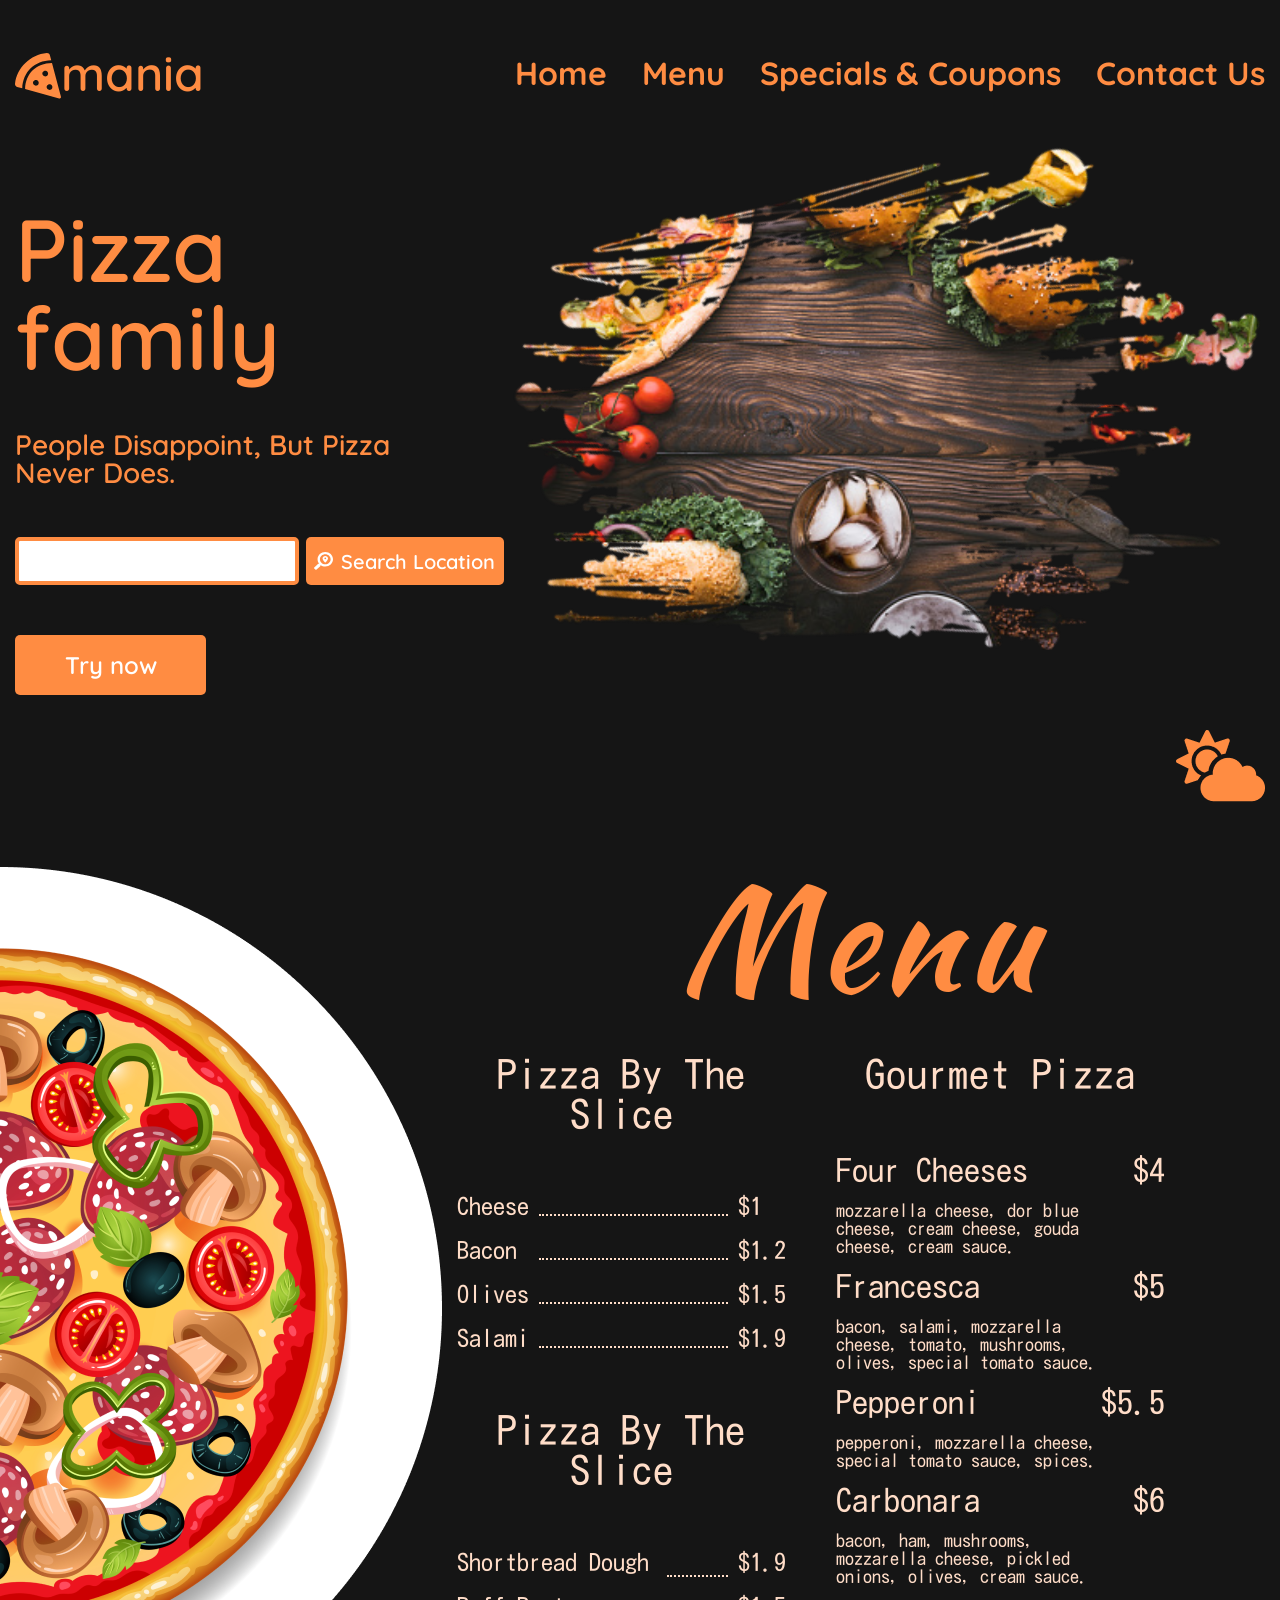
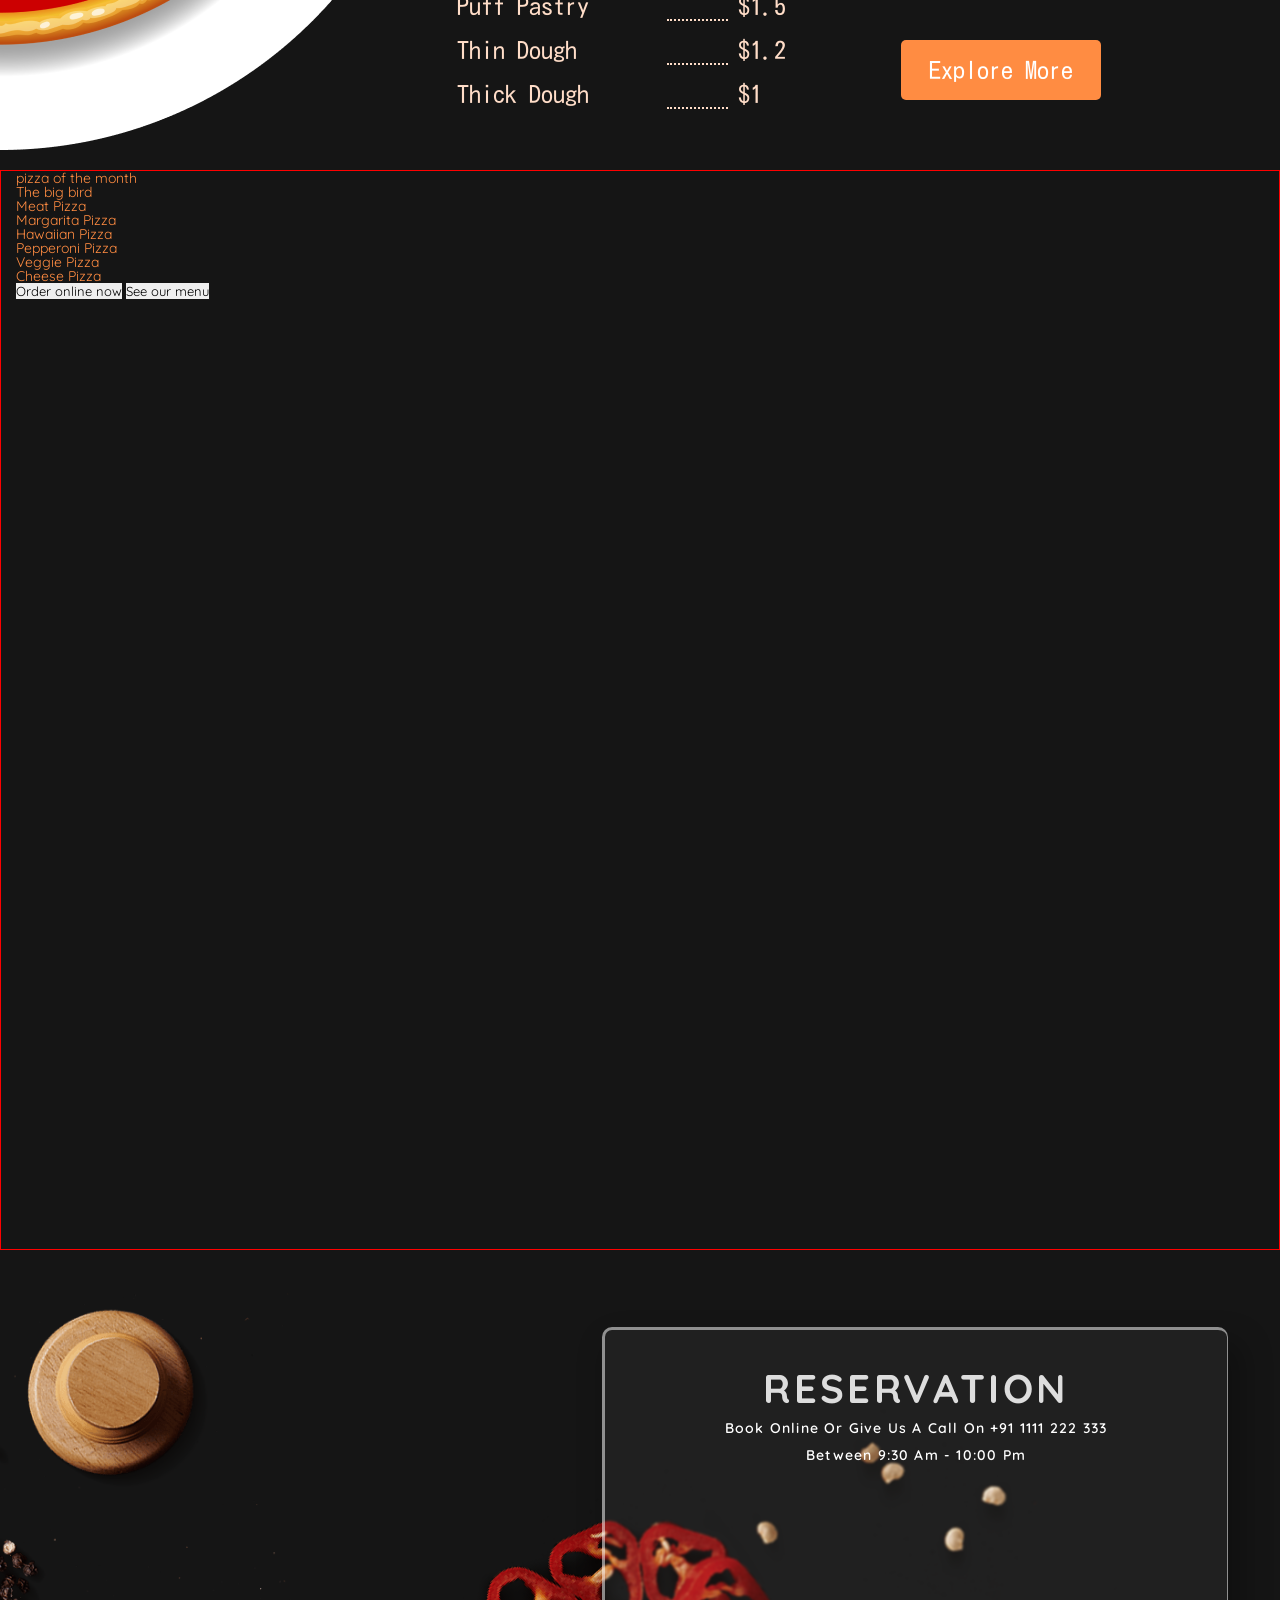
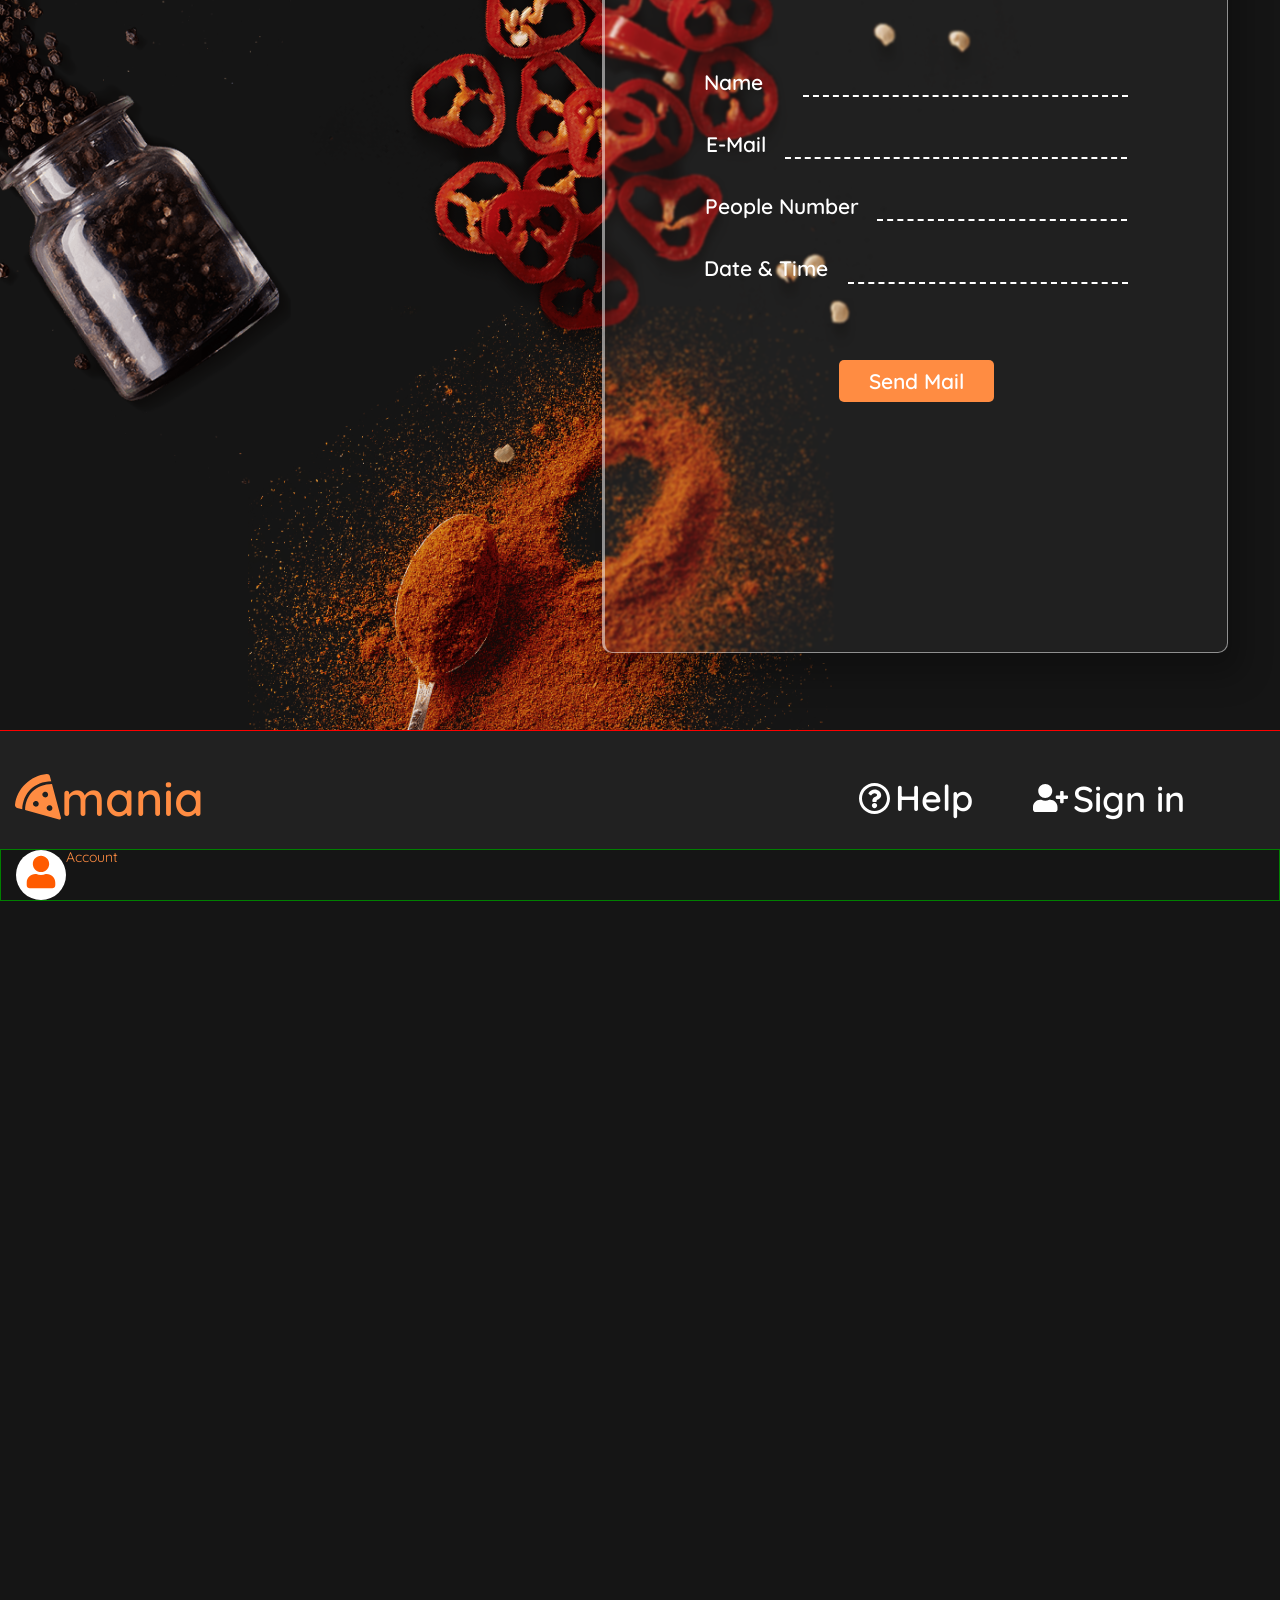
==== index.html @ 1a982117 "test" ====
<!DOCTYPE html>
<html lang="en">

<head>
   <meta charset="UTF-8">
   <meta http-equiv="X-UA-Compatible" content="IE=edge">
   <meta name="viewport" content="width=device-width, initial-scale=1.0">
   <link rel="stylesheet" href="libs/css/all.min.css">
   <link rel="stylesheet" href="css/style.css">
   <title>Mania Pizza</title>
   <link rel="icon" href="img/Logo.svg"> 
      <script src="https://code.jquery.com/jquery-3.5.1.min.js" integrity="sha256-9/aliU8dGd2tb6OSsuzixeV4y/faTqgFtohetphbbj0=" crossorigin="anonymous"></script>
   <script src="js/jquery.maskedinput.js"></script>
   <script src="js/jquery.validate.min.js"></script>
</head>

<body class="body dark">
   <div class="wrapper">
      <header class="header">
         <div class="header__container">
            <div class="header__logo">
               <a class="header__logo-link" href="#">
                  <img class="header__logo-img" src="img/Logo.svg" alt="logo">mania
                  <img class="header__logo-gold logo" src="img/logo-gold.svg" alt="logo">
               </a>
            </div>
            <div class="header__menu menu">
               <div class="menu__icon">
                  <span></span>
               </div>
               <nav class="menu__body">
                  <ul class="menu__list">
                     <li class="menu__item"><a href="#" class="menu__link">Home</a></li>
                     <li class="menu__item"><a href="#" class="menu__link">Menu</a></li>
                     <li class="menu__item"><a href="#" id="modal__link" class="menu__link">Specials & Coupons</a></li>
                     <li class="menu__item"><a href="#" class="menu__link">Contact Us</a></li>
                  </ul>
               </nav>
            </div>
            <div class="header__modal hide ">
               <div class="header__modal-content">
                  <span class="header__close-modal"><i class="fa-solid fa-xmark"></i></span>
                  <h2>Special Offers</h2>
                  <p>Get a 35% discount with <span>HIMARS</span> promo code</p>
                  <img class="header__modal-img" src="img/pizza.png" alt="special offer">
               </div>
            </div>

         </div>
      </header>
      <main class="main">
         <!-- Description -->
         <section class="description">
            <div class="description__container">
               <div class="description__content">
                  <h1 class="description__title">Pizza family</h1>
                  <p class="description__text"> people disappoint, but pizza never does.</p>
                  <div class="description__search">
                     <input class="description__inp" type="text">
                     <button class="description__search-btn">
                        <img src="img/Search.svg" alt="Search location">
                        Search Location
                     </button>
                  </div>
                  <button class="description__btn">Try now</button>
               </div>
               <div class="description__img">
                  <img src="img/1.svg" alt="">
                  <div class="description__daytime">
                     <img class="description__sun" src="img/sun.png" alt="switch to a light theme">
                     <img class="description__moon hide" src="img/Moon.png" alt="switch to a dark theme">
                  </div>
               </div>
            </div>
         </section>
         <!-- menu-pizza -->
         <section class="menu-pizza">
            <div class="menu-pizza__images">
               <img src="img/menu-pizza.png" alt="">
            </div>
            <div class="menu-pizza__container">
               <h2 class="menu-pizza__title">menu</h2>
               <div class="menu-pizza__content">
                  <div class="menu-pizza__slice">
                     <h3 class="menu-pizza__sub-title">Pizza by the slice</h3>
                     <div class="menu-pizza__piece">
                        <div class="menu-pizza__ingredients">
                           <p>cheese</p>
                           <p>bacon</p>
                           <p>olives</p>
                           <p>salami</p>
                        </div>
                        <div class="menu-pizza__line">
                           <p></p>
                           <p></p>
                           <p></p>
                           <p></p>
                        </div>
                        <div class="menu-pizza__price">
                           <p>$1</p>
                           <p>$1.2</p>
                           <p>$1.5</p>
                           <p>$1.9</p>
                        </div>
                     </div>
                     <h3 class="menu-pizza__sub-title">Pizza by the slice</h3>
                     <div class="menu-pizza__sub-piece">
                        <div class="menu-pizza__dough">
                           <p>Shortbread dough</p>
                           <p>Puff pastry</p>
                           <p>Thin dough</p>
                           <p>Thick dough</p>
                        </div>
                        <div class="menu-pizza__sub-line">
                           <p></p>
                           <p></p>
                           <p></p>
                           <p></p>
                        </div>
                        <div class="menu-pizza__price">
                           <p>$1.9</p>
                           <p>$1.5</p>
                           <p>$1.2</p>
                           <p>$1</p>
                        </div>
                     </div>
                  </div>
                  <div class="menu-pizza__gourmet">
                     <h3 class="menu-pizza__sub-title">Gourmet Pizza</h3>
                     <div class="menu-pizza__four-cheeses">
                        <h4>Four cheeses <span>$4</span></h4>
                        <p>Mozzarella cheese, Dor Blue cheese,
                           Cream cheese, Gouda cheese, cream sauce.
                        </p>
                     </div>
                     <div class="menu-pizza__francesca">
                        <h4>Francesca <span>$5</span></h4>
                        <p>Bacon, salami, mozzarella cheese, tomato,
                           mushrooms, olives, special tomato sauce.
                        </p>
                     </div>
                     <div class="menu-pizza__pepperoni">
                        <h4>Pepperoni <span>$5.5</span></h4>
                        <p>
                           Pepperoni, mozzarella cheese, special tomato sauce, spices.
                        </p>
                     </div>
                     <div class="menu-pizza__carbonara">
                        <h4>Carbonara <span>$6</span></h4>
                        <p>
                           Bacon, ham, mushrooms, mozzarella cheese,
                           pickled onions, olives, cream sauce.
                        </p>
                     </div>
                     <div class="menu-pizza__btn">
                        <button>Explore more</button>
                     </div>


                  </div>
               </div>





            </div>

            <!-- <div class="menu-pizza__container">
               <h2 class="menu-pizza__title">menu</h2>

                  <div class="menu-pizza__gourmet">
                     <h3 class="menu-pizza__sub-title">Gourmet Pizza</h3>
                     <div class="menu-pizza__four-cheeses">
                        <h4 class="name-pizza">Four cheeses <span>$4</span></h4>
                        <p class="filling">Mozzarella cheese, Dor Blue cheese,
                           Cream cheese, Gouda cheese, cream sauce.
                        </p>
                     </div>
                     
                    
                     

                     <div class="menu-pizza__btn">
                        <button>Explore more</button>
                     </div>
                  </div>
               </div>
            </div> -->

         </section>
         <!-- pizza -->
         <section class="pizza">
            <div class="pizza__container">
               <div class="pizza__title">
                  <h2> pizza <span>of the month</span> </h2>
                  <h3 class="pizza__sub-title">The big <span>bird</span></h3>
               </div>
               <div class="pizza__line"></div>
               <div class="pizza__column">
                  <div class="pizza__item">
                     <ul class="pizza__list">
                        <li>Meat Pizza</li>
                        <li>Margarita Pizza</li>
                        <li>Hawaiian Pizza</li>
                        <li>Pepperoni Pizza</li>
                        <li>Veggie Pizza</li>
                        <li>Cheese Pizza</li>
                     </ul>
                  </div>
                  <div class="pizza__btns">
                     <button>Order online now</button>
                     <button>See our menu</button>
                  </div>
               </div>

            </div>
         </section>
         <!-- Reservation -->
         <section class="reservation bg-light">
            <div class="reservation__container">
               <div class="reservation__form form-light">
                  <form class="form" action="sender.php" method="post">
                     <h2 class="form__title">Reservation</h2>
                     <h5 class="form__sub-title">Book online or give us a call on +91 1111 222 333</h5>
                     <h5 class="form__sub-title">Between 9:30 am - 10:00 pm</h5>
                     <label class="form__label-name" for="name">
                        Name
                        <input class="form__name inps" type="text" id="name" name="name" required>
                     </label>
                     <label class="form__label-email" for="email">
                        e-Mail
                        <input class="form__email inps" type="text" name="email" required>

                     </label>
                     <label class="form__label-number" for="tel">
                        people number
                        <input class="form__number " type="text" name="phone" id="phone" required >
                     </label>
                     <label class="form__label-data" for="datetime">
                        Date & time
                        <input class="form__data inps" type="number" id="datetime" name="datetime">
                     </label>
                     <!-- <input value="Отправить" type="submit"> -->
                     <button class="form__btn" type="button">Send Mail</button>
                  </form>
               </div>
            </div>
         </section>
         <!-- Order -->
         <section class="order">
            <!-- Order-top -->
            <div class="order-top">
               <div class="order-top__container">
                  <div class="order-top__logo">
                     <a class="order-top__logo-link" href="#">
                        <img class="order-top__logo-img" src="img/Logo.svg" alt="logo">mania
                        <img class="order-top__logo-gold logo" src="img/logo-gold.svg" alt="logo">
                     </a>
                  </div>
                  <div class="order-top__enter-office">
                     <div class="order-top__help">
                        <a class="order-top__help-link" href="#"> <img src="img/help.svg" alt=""> Help</a>
                     </div>
                     <div class="order-top__sign-in">
                        <button class="order-top__sign-link"><img src="img/sign.svg" alt=""> Sign in </button>
                     </div>
                  </div>
                  <div class="order-top__modal hide ">
                     <div class="order-top__modal-content">
                        <div class="order-top__login">
                           <h2 class="order-top__title">sign in</h2>
                           <span class="order-top__close-modal"><i class="fa-solid fa-xmark"></i></span>
                           <div class="order-top__email">
                              <label class="email-label">Email</label>
                              <input class="email-field" type="email" spellcheck="false" onkeyup="validateEmail()">
                              <span class="email-error"></span>
                           </div>
                           <div class="order-top__password">
                              <label class="password-label">Password</label>
                              <input class="password" type="password" onkeyup="validatePassword()">
                              <span class="password-error"></span>
                           </div>
                           <div class="order-top__massager">
                              <h4>or</h4>
                              <div class="order-top__massager-btn">
                                 <button><img src="img/facebook.svg" alt=""></button>
                                 <button><img src="img/twitter.svg" alt=""></button>
                                 <button><img src="img/google.svg" alt=""></button>
                                 <button><img src="img/apple.svg" alt=""></button>
                              </div>
                              
                           </div>
                           


                           <button class="order-top__btn">Sign In</button>
                           <!-- <input type="submit" value="Sign In"> -->
                        </div>


                     </div>
                  </div>

               </div>
            </div>
            <!-- Order -->
            <div class="order__container">
               <div class="order__accordion">
                  <div class="order__account">
                     <img class="order__account-img" src="img/User.svg" alt="">
                     <div class="order__account-row">
                        <h2 class="order__account-title">Account</h2>
                     </div>
                     <div class="order__account-item hidden">
                        <p class="order__account-text">
                           To place your order now, log in to your existing account or sign up.
                        </p>
                        <button class="order__account-btns">
                           Have an account ?<br>
                           <span> Log in</span>
                        </button>
                        <button class="order__account-btns">
                           New to Mania ?<br>
                           <span>Sign in</span>
                        </button>
                     </div>



                  </div>

                  <!-- <div class="order__account">
                     <div class="order__account-img">
                       
                     </div>
                     <div class="order__account-row">
                        <h2 class="order__account-title">Account</h2>
                     </div>
                     <div class="order__account-accordion hidden">
                        <p class="order__account-text">
                           To place your order now, log in to your existing account or sign up.
                        </p>
                        <button class="order__account-btns">
                           Have an account ?<br>
                           <span> Log in</span>
                        </button>
                        <button class="order__account-btns">
                           New to Mania ?<br>
                           <span>Sign in</span>
                        </button>
                     </div>

                  </div> -->

               </div>


            </div>




         </section>
      </main>
   </div>

   <script src="js/script.js"></script>
</body>

</html>
---- css/style.css ----
* {
  padding: 0;
  margin: 0;
  border: 0;
}

*, *:before, *:after {
  box-sizing: border-box;
}

:focus, :active {
  outline: none;
}

a:focus, a:active {
  outline: none;
}

nav, footer, header, aside {
  display: block;
}

html, body {
  height: 100%;
  width: 100%;
  font-size: 100%;
  line-height: 1;
  font-size: 14px;
  -ms-text-size-adjust: 100%;
  -moz-text-size-adjust: 100%;
  -webkit-text-size-adjust: 100%;
}

input, button, textarea {
  font-family: inherit;
}

input::-ms-clear {
  display: none;
}

button {
  cursor: pointer;
}

button::-moz-focus-inner {
  padding: 0;
  border: 0;
}

a, a:visited {
  text-decoration: none;
}

a:hover {
  text-decoration: none;
}

ul li {
  list-style: none;
}

img {
  vertical-align: top;
}

h1, h2, h3, h4, h5, h6 {
  font-size: inherit;
  font-weight: inherit;
}

@font-face {
  font-family: "Quicksand";
  src: url("../fonts/Quicksand-SemiBold.woff2") format("woff2"), url("../fonts/Quicksand-SemiBold.woff") format("woff"), url("../fonts/Quicksand-SemiBold.ttf") format("truetype");
  font-weight: 600;
  font-style: normal;
}
@font-face {
  font-family: "Quicksand";
  src: url("../fonts/Quicksand-Bold.woff2") format("woff2"), url("../fonts/Quicksand-Bold.woff") format("woff"), url("../fonts/Quicksand-Bold.ttf") format("truetype");
  font-weight: 700;
  font-style: normal;
}
@font-face {
  font-family: "Quicksand";
  src: url("../fonts/Quicksand-Medium.woff2") format("woff2"), url("../fonts/Quicksand-Medium.woff") format("woff"), url("../fonts/Quicksand-Medium.ttf") format("truetype");
  font-weight: 500;
  font-style: normal;
}
@font-face {
  font-family: "Quicksand";
  src: url("../fonts/Quicksand-Regular.woff2") format("woff2"), url("../fonts/Quicksand-Regular.woff") format("woff"), url("../fonts/Quicksand-Regular.ttf") format("truetype");
  font-weight: 400;
  font-style: normal;
}
@font-face {
  font-family: "Kaushan Script";
  src: url("../fonts/KaushanScript-Regular.woff2") format("woff2"), url("../fonts/KaushanScript-Regular.woff") format("woff"), url("../fonts/KaushanScript-Regular.ttf") format("truetype");
  font-weight: 400;
  font-style: normal;
}
@font-face {
  font-family: "Kosugi";
  src: url("../fonts/Kosugi-Regular.woff2") format("woff2"), url("../fonts/Kosugi-Regular.woff") format("woff"), url("../fonts/Kosugi-Regular.ttf") format("truetype");
  font-weight: 400;
  font-style: normal;
}
body {
  font-family: "Quicksand";
  margin-top: 105px;
}

[class*=__container] {
  max-width: 1765px;
  padding: 0 15px;
  margin: 0 auto;
}

.dark {
  background-color: #151515;
  color: #ff8c42;
  transition: 0.5s;
}

.light {
  background-color: #f4f4f4;
  transition: 0.5s;
}

.golden {
  color: #ff5b00 !important;
  transition: 0.5s;
}

.golden-inp {
  border: 4px solid #ff5b00 !important;
  transition: 0.5s;
}

.golden-bg {
  background-color: #ff5b00 !important;
  transition: 0.5s;
}

.logo {
  display: none;
}

.brown {
  color: #7B3000 !important;
}

.brown-line {
  border-bottom: 2px dotted #7B3000 !important;
}

.bg-light {
  background-image: url(../img/Frame\ 3black.png) !important;
  background-position: center;
  background-repeat: no-repeat;
  background-size: cover;
  height: 1080px;
  transition: 0.5s;
}

.form-light {
  background: rgba(255, 255, 255, 0.05) !important;
  border-color: rgba(255, 255, 255, 0.5);
  border-width: 3px 1px 1px 3px;
  border-style: solid;
  -webkit-backdrop-filter: blur(1px);
          backdrop-filter: blur(1px);
}

.form-dark {
  color: #151515 !important;
}

.dark-line {
  border-bottom: 2px dashed #151515 !important;
}

.wrapper {
  display: flex;
  flex-direction: column;
  overflow: hidden;
  min-height: 100%;
  max-width: 100%;
  margin: 0 auto;
}

.header {
  display: block;
  position: fixed;
  top: 0;
  left: 0;
  width: 100%;
  z-index: 100;
}
.header__container {
  display: flex;
  justify-content: space-between;
  align-items: center;
  margin-top: 43px;
}
.header__logo {
  position: relative;
  z-index: 40;
}
.header__logo-img {
  margin-top: 10px;
}
.header__logo-gold {
  position: absolute;
  top: 10px;
  left: 0;
}
.header__logo-link {
  font-weight: 600;
  font-size: 48px;
  line-height: 60px;
  color: #ff8c42;
}
.header__modal {
  position: fixed;
  top: 0;
  left: 0;
  width: 100%;
  height: 100%;
  background-color: rgba(0, 0, 0, 0.5);
  display: flex;
  justify-content: center;
  align-items: center;
  z-index: 25;
}
.header__modal-content {
  position: relative;
  background-color: #f4f4f4;
  border-radius: 5px;
  animation: bounce-in-top 1.1s both;
  padding: 0 10px;
}
.header__modal-content h2 {
  font-weight: 400;
  font-size: 40px;
  color: #ff8c42;
  text-align: center;
  margin: 15px 0;
}
.header__modal-content p {
  text-align: center;
  font-weight: 400;
  font-size: 20px;
  max-width: 250px;
  margin: 0 auto;
}
.header__modal-content p span {
  color: #ff8c42;
}
.header__close-modal {
  position: absolute;
  top: 5px;
  right: 10px;
  cursor: pointer;
}
.header__close-modal:hover {
  color: #ff5b00;
}
.header__modal-img {
  width: 300px;
  height: 300px;
}

@keyframes bounce-in-top {
  0% {
    transform: translateY(-500px);
    animation-timing-function: ease-in;
    opacity: 0;
  }
  38% {
    transform: translateY(0);
    animation-timing-function: ease-out;
    opacity: 1;
  }
  55% {
    transform: translateY(-65px);
    animation-timing-function: ease-in;
  }
  72% {
    transform: translateY(0);
    animation-timing-function: ease-out;
  }
  81% {
    transform: translateY(-28px);
    animation-timing-function: ease-in;
  }
  90% {
    transform: translateY(0);
    animation-timing-function: ease-out;
  }
  95% {
    transform: translateY(-8px);
    animation-timing-function: ease-in;
  }
  100% {
    transform: translateY(0);
    animation-timing-function: ease-out;
  }
}
.menu__list {
  display: flex;
}
.menu__item {
  margin-right: 35px;
}
.menu__item:last-child {
  margin-right: 0;
}
.menu__link {
  font-weight: 700;
  font-size: 32px;
  color: #ff8c42;
}
.menu__link:hover {
  color: #ff5b00;
}

.main {
  flex: 1 1 auto;
}

.description__container {
  display: flex;
  justify-content: space-between;
}
.description__title {
  font-weight: 600;
  font-size: 96px;
  color: #ff8c42;
  margin: 227px 0 72px 0;
}
.description__text {
  font-weight: 600;
  font-size: 36px;
  text-transform: capitalize;
  max-width: 379px;
  color: #ff8c42;
  margin-bottom: 72px;
}
.description__search {
  display: flex;
  margin-bottom: 72px;
}
.description__inp {
  border: 4px solid #ff8c42;
  border-radius: 5px;
  height: 48px;
  width: 284px;
  margin-right: 7px;
}
.description__search-btn {
  display: flex;
  align-items: center;
  font-weight: 600;
  font-size: 20px;
  height: 48px;
  width: 198px;
  border-radius: 5px;
  background-color: #ff8c42;
  color: #ffffff;
}
.description__search-btn img {
  margin: 0 8px;
}
.description__search-btn:hover {
  background-color: #ff5b00;
}
.description__btn {
  font-weight: 600;
  font-size: 24px;
  border-radius: 5px;
  background-color: #ff8c42;
  color: #ffffff;
  height: 60px;
  width: 191px;
}
.description__btn:hover {
  background-color: #ff5b00;
}
.description__img img {
  max-width: 100%;
  height: auto;
}
.description__daytime {
  display: flex;
  justify-content: flex-end;
  margin: 80px 0 65px 0;
  cursor: pointer;
}

.menu-pizza {
  display: flex;
}
.menu-pizza__container {
  display: flex;
  flex-direction: column;
  justify-content: center;
  width: 100%;
}
.menu-pizza__title {
  display: flex;
  justify-content: center;
  font-family: "Kaushan Script";
  font-weight: 400;
  font-size: 152px;
  letter-spacing: 0.04em;
  text-transform: capitalize;
  color: #ff8c42;
  margin: 16px 0px 43px 0;
}
.menu-pizza__content {
  display: flex;
  justify-content: space-between;
  margin-right: 100px;
}
.menu-pizza__slice {
  max-width: 665px;
  width: 100%;
  margin-right: 100px;
}
.menu-pizza__sub-title {
  font-family: "Kosugi";
  font-weight: 400;
  font-size: 48px;
  letter-spacing: 0.02em;
  text-transform: capitalize;
  color: #ffddc8;
  text-align: center;
  margin-bottom: 60px;
}
.menu-pizza__piece {
  display: flex;
  justify-content: space-between;
}
.menu-pizza__ingredients p {
  font-family: "Kosugi";
  font-weight: 400;
  font-size: 32px;
  text-transform: capitalize;
  color: #ffddc8;
  margin-bottom: 20px;
}
.menu-pizza__ingredients p:last-child {
  margin-bottom: 80px;
}
.menu-pizza__line {
  max-width: 550px;
  width: 100%;
}
.menu-pizza__line p {
  border-bottom: 2px dotted #ffddc8;
  margin: 25px 10px 50px 10px;
}
.menu-pizza__line p:last-child {
  margin: 25px 10px 0px 10px;
}
.menu-pizza__price p {
  font-family: "Kosugi";
  font-weight: 400;
  font-size: 32px;
  text-transform: capitalize;
  color: #ffddc8;
  margin-bottom: 20px;
}
.menu-pizza__price p:last-child {
  margin-bottom: 0;
}
.menu-pizza__sub-piece {
  display: flex;
  justify-content: space-between;
}
.menu-pizza__dough p {
  font-family: "Kosugi";
  font-weight: 400;
  font-size: 32px;
  text-transform: capitalize;
  color: #ffddc8;
  margin-bottom: 20px;
  width: 260px;
}
.menu-pizza__dough p:last-child {
  margin-bottom: 0;
}
.menu-pizza__sub-line {
  max-width: 320px;
  width: 100%;
}
.menu-pizza__sub-line p {
  border-bottom: 2px dotted #ffddc8;
  margin: 25px 10px 50px 10px;
}
.menu-pizza__sub-line p:last-child {
  margin: 25px 10px 0px 10px;
}
.menu-pizza__gourmet {
  max-width: 600px;
  width: 100%;
}
.menu-pizza__four-cheeses, .menu-pizza__francesca, .menu-pizza__pepperoni, .menu-pizza__carbonara {
  margin-bottom: 20px;
}
.menu-pizza__four-cheeses h4, .menu-pizza__francesca h4, .menu-pizza__pepperoni h4, .menu-pizza__carbonara h4 {
  display: flex;
  justify-content: space-between;
  font-family: "Kosugi";
  font-weight: 400;
  font-size: 40px;
  text-transform: capitalize;
  color: #ffddc8;
}
.menu-pizza__four-cheeses h4 span, .menu-pizza__francesca h4 span, .menu-pizza__pepperoni h4 span, .menu-pizza__carbonara h4 span {
  display: block;
}
.menu-pizza__four-cheeses p, .menu-pizza__francesca p, .menu-pizza__pepperoni p, .menu-pizza__carbonara p {
  font-family: "Kosugi";
  font-weight: 400;
  font-size: 20px;
  text-transform: lowercase;
  max-width: 320px;
  width: 100%;
  color: #ffddc8;
  margin-top: 23px;
}
.menu-pizza__btn {
  text-align: center;
}
.menu-pizza__btn button {
  width: 247px;
  height: 64px;
  color: #ffffff;
  background-color: #ff8c42;
  border-radius: 5px;
  font-family: "Kosugi";
  font-weight: 400;
  font-size: 24px;
  text-align: center;
  text-transform: capitalize;
  margin-bottom: 70px;
  margin-top: 40px;
}
.menu-pizza__btn button:hover {
  background-color: #ff5b00;
}

.pizza {
  height: 1080px;
  border: 1px solid red;
}

.reservation {
  background-image: url(../img/Frame\ 1white.png);
  background-position: center;
  background-repeat: no-repeat;
  background-size: cover;
  height: 1080px;
}
.reservation__container {
  display: flex;
  justify-content: flex-end;
}
.reservation__form {
  height: 926px;
  max-width: 626px;
  width: 100%;
  margin: 77px 37px 0 0;
  background: rgba(217, 217, 217, 0.59);
  box-shadow: 10px 19px 30px 5px rgba(0, 0, 0, 0.25);
  -webkit-backdrop-filter: blur(1px);
          backdrop-filter: blur(1px);
  border-radius: 10px;
}

.form__title {
  font-weight: 700;
  font-size: 40px;
  letter-spacing: 0.085em;
  text-transform: uppercase;
  color: #dddddd;
  margin: 38px 0 13px 0;
  text-align: center;
}
.form__sub-title {
  font-weight: 600;
  font-size: 14px;
  letter-spacing: 0.085em;
  text-transform: capitalize;
  text-align: center;
  color: #ffffff;
  margin-bottom: 13px;
}
.form__label-name {
  position: relative;
  display: flex;
  justify-content: center;
  font-weight: 600;
  font-size: 21px;
  text-transform: capitalize;
  color: #ffffff;
  margin: 210px 0 37px 0px;
}
.form__name {
  max-width: 325px;
  width: 100%;
  background-color: transparent;
  border-bottom: 2px dashed #ffffff;
  margin-left: 40px;
  color: #ffffff;
  font-size: 18px;
}
.form__label-email {
  position: relative;
  display: flex;
  justify-content: center;
  font-weight: 600;
  font-size: 21px;
  text-transform: capitalize;
  color: #ffffff;
  margin: 0 0 37px 0px;
}
.form__email {
  max-width: 342px;
  width: 100%;
  background-color: transparent;
  border-bottom: 2px dashed #ffffff;
  margin-left: 19px;
  color: #ffffff;
  font-size: 18px;
}
.form__label-number {
  display: flex;
  justify-content: center;
  font-weight: 600;
  font-size: 21px;
  text-transform: capitalize;
  color: #ffffff;
  margin: 0 0 37px 0px;
}
.form__number {
  max-width: 250px;
  width: 100%;
  background-color: transparent;
  border-bottom: 2px dashed #ffffff;
  margin-left: 18px;
  color: #ffffff;
  font-size: 18px;
}
.form__label-data {
  display: flex;
  justify-content: center;
  font-weight: 600;
  font-size: 21px;
  text-transform: capitalize;
  color: #ffffff;
  margin: 0 0 76px 0px;
  height: 26px;
}
.form__data {
  max-width: 280px;
  width: 100%;
  background-color: transparent;
  border-bottom: 2px dashed #ffffff;
  margin-left: 20px;
  color: #ffffff;
  font-weight: 400;
  font-size: 18px;
}
.form__btn {
  cursor: pointer;
  display: block;
  font-weight: 600;
  font-size: 21px;
  text-transform: capitalize;
  color: #ffffff;
  background-color: #ff8c42;
  border-radius: 5px;
  max-width: 155px;
  width: 100%;
  height: 42px;
  margin: 0 auto;
}
.form__btn:hover {
  background-color: #ff5b00;
}

.order-top {
  border-top: 1px solid red;
  background: rgba(255, 255, 255, 0.05);
}
.order-top__container {
  display: flex;
  flex-wrap: wrap;
  justify-content: space-between;
  padding-top: 43px;
  padding-bottom: 27px;
}
.order-top__logo {
  position: relative;
}
.order-top__logo-gold {
  position: absolute;
  left: 0;
}
.order-top__logo-link {
  font-weight: 600;
  font-size: 48px;
  color: #ff8c42;
}
.order-top__enter-office {
  display: flex;
  justify-content: center;
  align-items: center;
}
.order-top__help-link, .order-top__sign-link {
  display: flex;
  justify-content: center;
  align-items: center;
  font-weight: 600;
  font-size: 36px;
  color: #ffffff;
  background: transparent;
  transition: 0.5s;
}
.order-top__help-link img, .order-top__sign-link img {
  margin-right: 5px;
}
.order-top__sign-in {
  margin-right: 80px;
  margin-left: 60px;
}
.order-top__modal {
  position: fixed;
  top: 0;
  left: 0;
  width: 100%;
  height: 100%;
  background-color: rgba(0, 0, 0, 0.5);
  display: flex;
  justify-content: center;
  align-items: center;
  z-index: 25;
}
.order-top__modal-content {
  width: 500px;
  height: 500px;
  background: rgba(217, 217, 217, 0.59);
  box-shadow: 10px 19px 30px 5px rgba(0, 0, 0, 0.25);
  -webkit-backdrop-filter: blur(1px);
          backdrop-filter: blur(1px);
  border-radius: 10px;
}
.order-top__login {
  width: 90%;
  max-width: 500px;
  position: relative;
  display: flex;
  flex-direction: column;
  justify-content: center;
}
.order-top__title {
  font-weight: 700;
  font-size: 40px;
  letter-spacing: 0.085em;
  text-transform: uppercase;
  color: #ffffff;
  text-align: center;
  margin: 40px 0;
}
.order-top__close-modal {
  position: absolute;
  top: 20px;
  right: -20px;
  font-size: 20px;
  cursor: pointer;
  color: #ffffff;
  transition: 0.5s;
}
.order-top__close-modal:hover {
  color: #ff5b00;
}
.order-top__email, .order-top__password {
  display: flex;
  position: relative;
  margin: 0 auto 40px;
}
.order-top__btn {
  cursor: pointer;
  display: block;
  font-weight: 600;
  font-size: 21px;
  text-transform: capitalize;
  color: #ffffff;
  background-color: #ff8c42;
  border-radius: 5px;
  max-width: 155px;
  width: 100%;
  height: 42px;
  margin: 0 auto;
}
.order-top__btn:hover {
  background-color: #ff5b00;
}
.order-top__massager {
  text-align: center;
  margin-bottom: 40px;
}
.order-top__massager h4 {
  font-weight: 600;
  font-size: 21px;
  text-transform: capitalize;
  color: #ffffff;
  text-transform: uppercase;
  margin-bottom: 40px;
}
.order-top__massager-btn {
  display: flex;
  justify-content: space-between;
  max-width: 200px;
  width: 100%;
  margin: 0 auto;
}
.order-top__massager-btn button {
  background-color: transparent;
}
.order-top__massager-btn button img {
  width: 30px;
  height: 30px;
}

.email-field,
.password {
  display: block;
  width: 100%;
  bottom: 0;
  border-bottom: 2px solid #ffffff;
  background: transparent;
  outline: none;
  font-size: 26px;
  padding: 5px 2px;
  position: relative;
  color: #ffffff;
  z-index: 10;
}

.email-label,
.password-label {
  display: block;
  position: absolute;
  bottom: 5px;
  left: 2px;
  color: #ffffff;
  font-size: 18px;
  transition: bottom 0.3s;
}

.email-error,
.password-error {
  position: absolute;
  top: 100%;
  left: 2px;
  font-size: 14px;
  font-weight: 400;
  color: red;
  transition: top 0.3s;
}

.order {
  height: 1080px;
}
.order__container {
  border: 1px solid green;
}
.order__account {
  display: flex;
}
.order__account-img {
  width: 50px;
  height: 50px;
}
.error-name,
.error-email {
  position: absolute;
  top: 30px;
  text-align: center;
  margin-left: 100px;
  letter-spacing: 0.085em;
  font-size: 15px;
  color: red;
  text-transform: none;
}

.hide {
  display: none;
  transition: 5s;
}

.hidden {
  height: 0px;
  overflow: hidden;
}

.fa-xmark {
  font-size: 1.5em;
}

@media (max-width: 1370px) {
  .description__search {
    margin-bottom: 50px;
  }
  .description__title {
    font-size: 88px;
    margin: 100px 0 50px 0;
  }
  .description__text {
    font-size: 28px;
    max-width: 379px;
    margin-bottom: 50px;
  }
  .menu-pizza__title {
    font-size: 144px;
    margin: 0px 0px 43px 0;
  }
  .menu-pizza__slice {
    margin-right: 50px;
  }
  .menu-pizza__sub-title {
    font-size: 40px;
  }
  .menu-pizza__ingredients p {
    font-size: 24px;
  }
  .menu-pizza__ingredients p:last-child {
    margin-bottom: 60px;
  }
  .menu-pizza__line p {
    border-bottom: 2px dotted #ffddc8;
    margin: 20px 10px 42px 10px;
  }
  .menu-pizza__line p:last-child {
    margin: 25px 10px 0px 10px;
  }
  .menu-pizza__price p {
    font-size: 24px;
  }
  .menu-pizza__dough p {
    width: 200px;
    font-size: 24px;
  }
  .menu-pizza__sub-line {
    max-width: 320px;
    width: 100%;
  }
  .menu-pizza__sub-line p {
    border-bottom: 2px dotted #ffddc8;
    margin: 25px 10px 42px 10px;
  }
  .menu-pizza__sub-line p:last-child {
    margin: 25px 10px 0px 10px;
  }
  .menu-pizza__four-cheeses, .menu-pizza__francesca, .menu-pizza__pepperoni, .menu-pizza__carbonara {
    margin-bottom: 15px;
  }
  .menu-pizza__four-cheeses h4, .menu-pizza__francesca h4, .menu-pizza__pepperoni h4, .menu-pizza__carbonara h4 {
    font-size: 32px;
  }
  .menu-pizza__four-cheeses p, .menu-pizza__francesca p, .menu-pizza__pepperoni p, .menu-pizza__carbonara p {
    max-width: 280px;
    font-size: 18px;
    margin-top: 15px;
  }
  .menu-pizza__btn {
    text-align: center;
  }
  .menu-pizza__btn button {
    width: 200px;
    height: 60px;
    margin-bottom: 70px;
    margin-top: 40px;
  }
}
@media (max-width: 1256px) {
  .description__search {
    flex-direction: column;
  }
  .description__inp {
    margin-bottom: 50px;
  }
  .menu-pizza__title {
    font-size: 136px;
  }
  .menu-pizza__sub-title {
    font-size: 32px;
  }
  .menu-pizza__four-cheeses, .menu-pizza__francesca, .menu-pizza__pepperoni, .menu-pizza__carbonara {
    margin-bottom: 15px;
  }
  .menu-pizza__four-cheeses h4, .menu-pizza__francesca h4, .menu-pizza__pepperoni h4, .menu-pizza__carbonara h4 {
    font-size: 24px;
  }
  .menu-pizza__four-cheeses p, .menu-pizza__francesca p, .menu-pizza__pepperoni p, .menu-pizza__carbonara p {
    max-width: 240px;
    font-size: 16px;
    margin-top: 15px;
  }
  .reservation__container {
    justify-content: center;
    align-items: center;
    margin: 77px 0 0 0;
  }
}
@media (max-width: 980px) {
  .menu__link {
    font-size: 24px;
  }
  .description__title {
    margin: 50px 0 50px 0;
  }
  .menu-pizza__title {
    margin-top: 50px;
    font-size: 128px;
  }
  .menu-pizza__images {
    display: none;
  }
  .menu-pizza__content {
    margin-right: 0;
  }
}
@media (max-width: 830px) {
  .menu__item {
    margin-right: 20px;
  }
  .menu-pizza__title {
    font-size: 120px;
  }
}
@media (max-width: 770px) {
  .block {
    overflow: hidden;
  }
  .menu__icon {
    position: absolute;
    right: 15px;
    top: 68px;
    cursor: pointer;
    width: 40px;
    height: 20px;
    z-index: 20;
  }
  .menu__icon::before, .menu__icon::after {
    position: absolute;
    right: 0;
    height: 2px;
    width: 100%;
    transition: all 0.3s ease 0s;
    background-color: #ff8c42;
  }
  .menu__icon span, .menu__icon::before, .menu__icon::after {
    position: absolute;
    right: 0;
    height: 2px;
    width: 100%;
    transition: all 0.3s ease 0s;
    background-color: #ff8c42;
  }
  .menu__icon::before, .menu__icon::after {
    content: "";
  }
  .menu__icon::before {
    top: 0;
  }
  .menu__icon::after {
    bottom: 0;
  }
  .menu__icon span {
    top: 50%;
    transform: scale(1) translate(0px, -50%);
  }
  .menu__icon._active span {
    transform: scale(0) translate(0px, -50%);
  }
  .menu__icon._active::before {
    top: 50%;
    transform: rotate(-45deg) translate(0px, -50%);
  }
  .menu__icon._active::after {
    bottom: 50%;
    transform: rotate(45deg) translate(0px, 50%);
  }
  .menu__body {
    display: flex;
    flex-direction: column;
    position: fixed;
    top: 0px;
    right: -100%;
    width: 320px;
    height: 100%;
    padding: 135px 0 0 0;
    background-color: #151515;
    transition: left 0.3s ease 0s;
    overflow: auto;
    z-index: 19;
  }
  .menu__body._active {
    right: 0;
  }
  .menu__body::before {
    content: "";
    position: fixed;
    width: 100%;
    top: 0;
    left: 0;
    z-index: 16;
  }
  .menu__list, .menu__item {
    display: flex;
    flex-direction: column;
  }
  .menu__item {
    padding: 0px 0 35px 35px;
  }
  .menu__list, .menu__item, .menu._active {
    display: block;
  }
  .description__container {
    flex-wrap: wrap;
  }
  .description__daytime {
    justify-content: flex-start;
    margin-left: 35px;
    width: 50px;
    height: 50px;
  }
  .description__moon, .description__sun {
    max-width: 100%;
    height: auto;
  }
  .menu-pizza__title {
    font-size: 112px;
  }
  .form {
    margin: 0 auto;
  }
}
@media (max-width: 705px) {
  .menu-pizza__title {
    font-size: 104px;
  }
  .menu-pizza__content {
    flex-wrap: wrap;
  }
  .menu-pizza__slice {
    margin-right: 0;
  }
  .menu-pizza__sub-line {
    max-width: 415px;
    width: 100%;
  }
  .menu-pizza__gourmet {
    max-width: 665px;
    margin-top: 60px;
  }
  .reservation__form {
    height: 926px;
    max-width: 626px;
    width: 100%;
    margin: 77px 0px 0 0;
  }
  .form__title {
    font-size: 32px;
  }
  .form__label-name {
    font-size: 18px;
    margin: 210px 20px 37px 20px;
  }
  .form__name, .form__email, .form__number, .form__data {
    margin-left: 20px;
  }
  .form__label-email {
    font-size: 18px;
    margin: 0 20px 37px 20px;
  }
  .form__label-number {
    font-size: 18px;
    margin: 0 20px 37px 20px;
  }
  .form__label-data {
    font-size: 18px;
    margin: 0 20px 76px 20px;
  }
}
@media (max-width: 488px) {
  .error-email {
    position: absolute;
    top: 40px;
    text-align: center;
    margin-left: 50px;
    letter-spacing: 0.085em;
    font-size: 15px;
    color: red;
    text-transform: none;
  }
  .order-top__logo {
    margin-bottom: 20px;
  }
  .order-top__enter-office {
    margin-top: 20px;
    margin: 0 auto;
  }
  .order-top__help-link, .order-top__sign-link {
    display: flex;
    justify-content: center;
    align-items: center;
    font-weight: 600;
    font-size: 28px;
    color: #ffffff;
  }
  .order-top__help-link img, .order-top__sign-link img {
    margin-right: 5px;
  }
  .order-top__sign-in {
    margin-right: 0px;
    margin-left: 20px;
  }
}
@media (max-width: 322px) {
  .error-email {
    position: absolute;
    top: 40px;
    text-align: center;
    margin-left: 45px;
    letter-spacing: 0.085em;
    font-size: 15px;
    color: red;
    text-transform: none;
  }
}
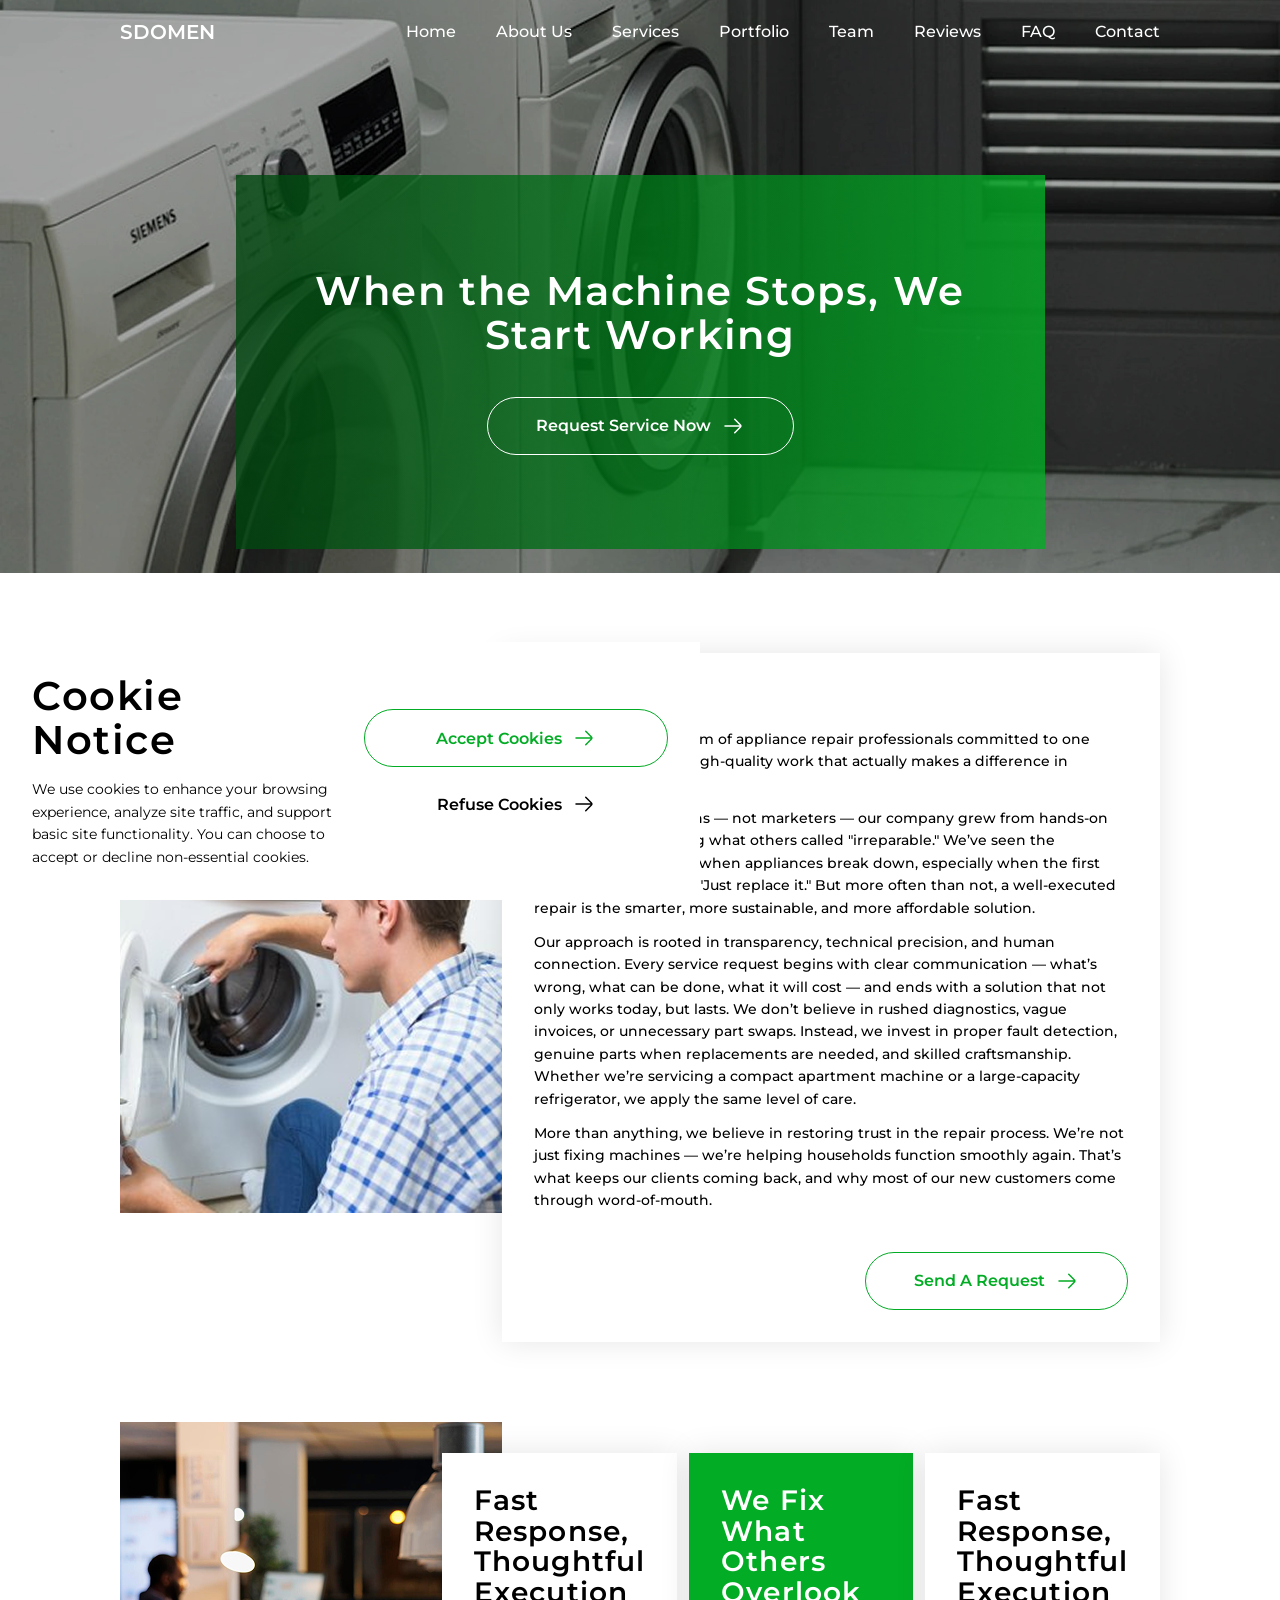
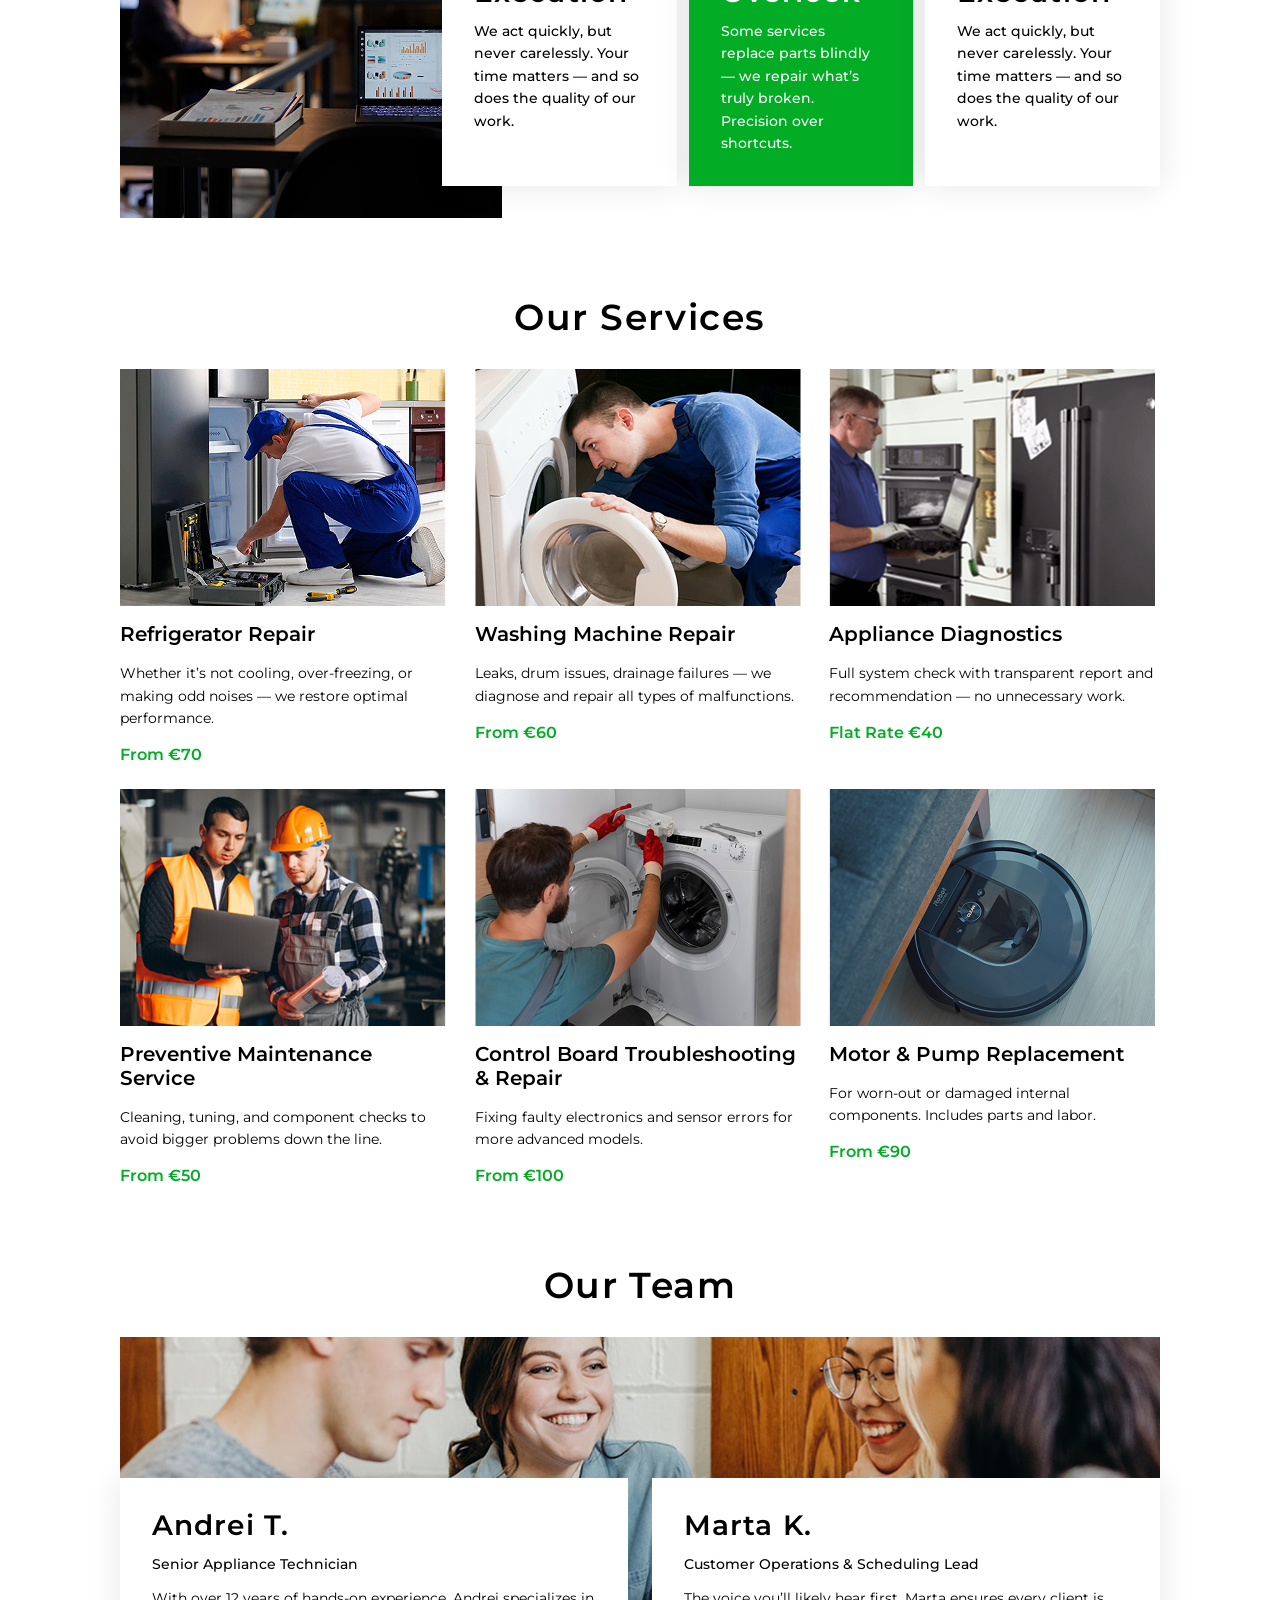
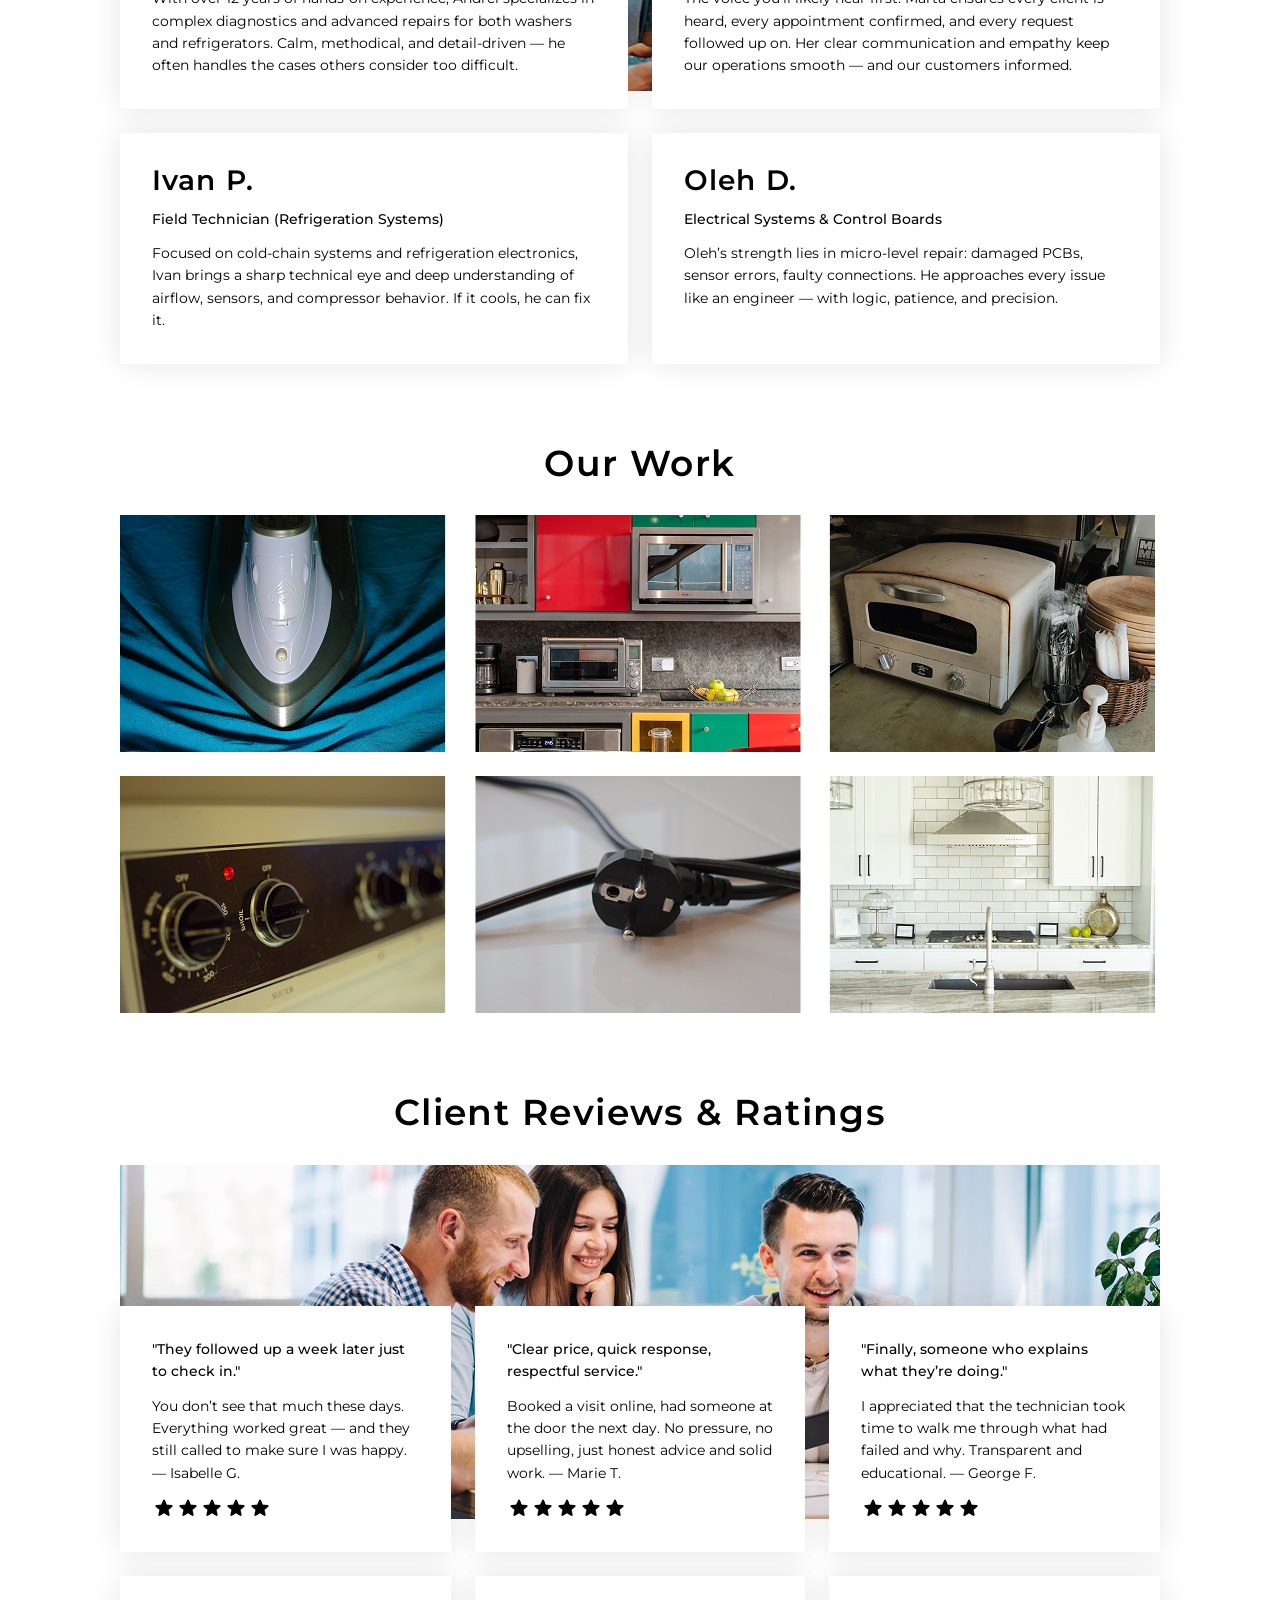
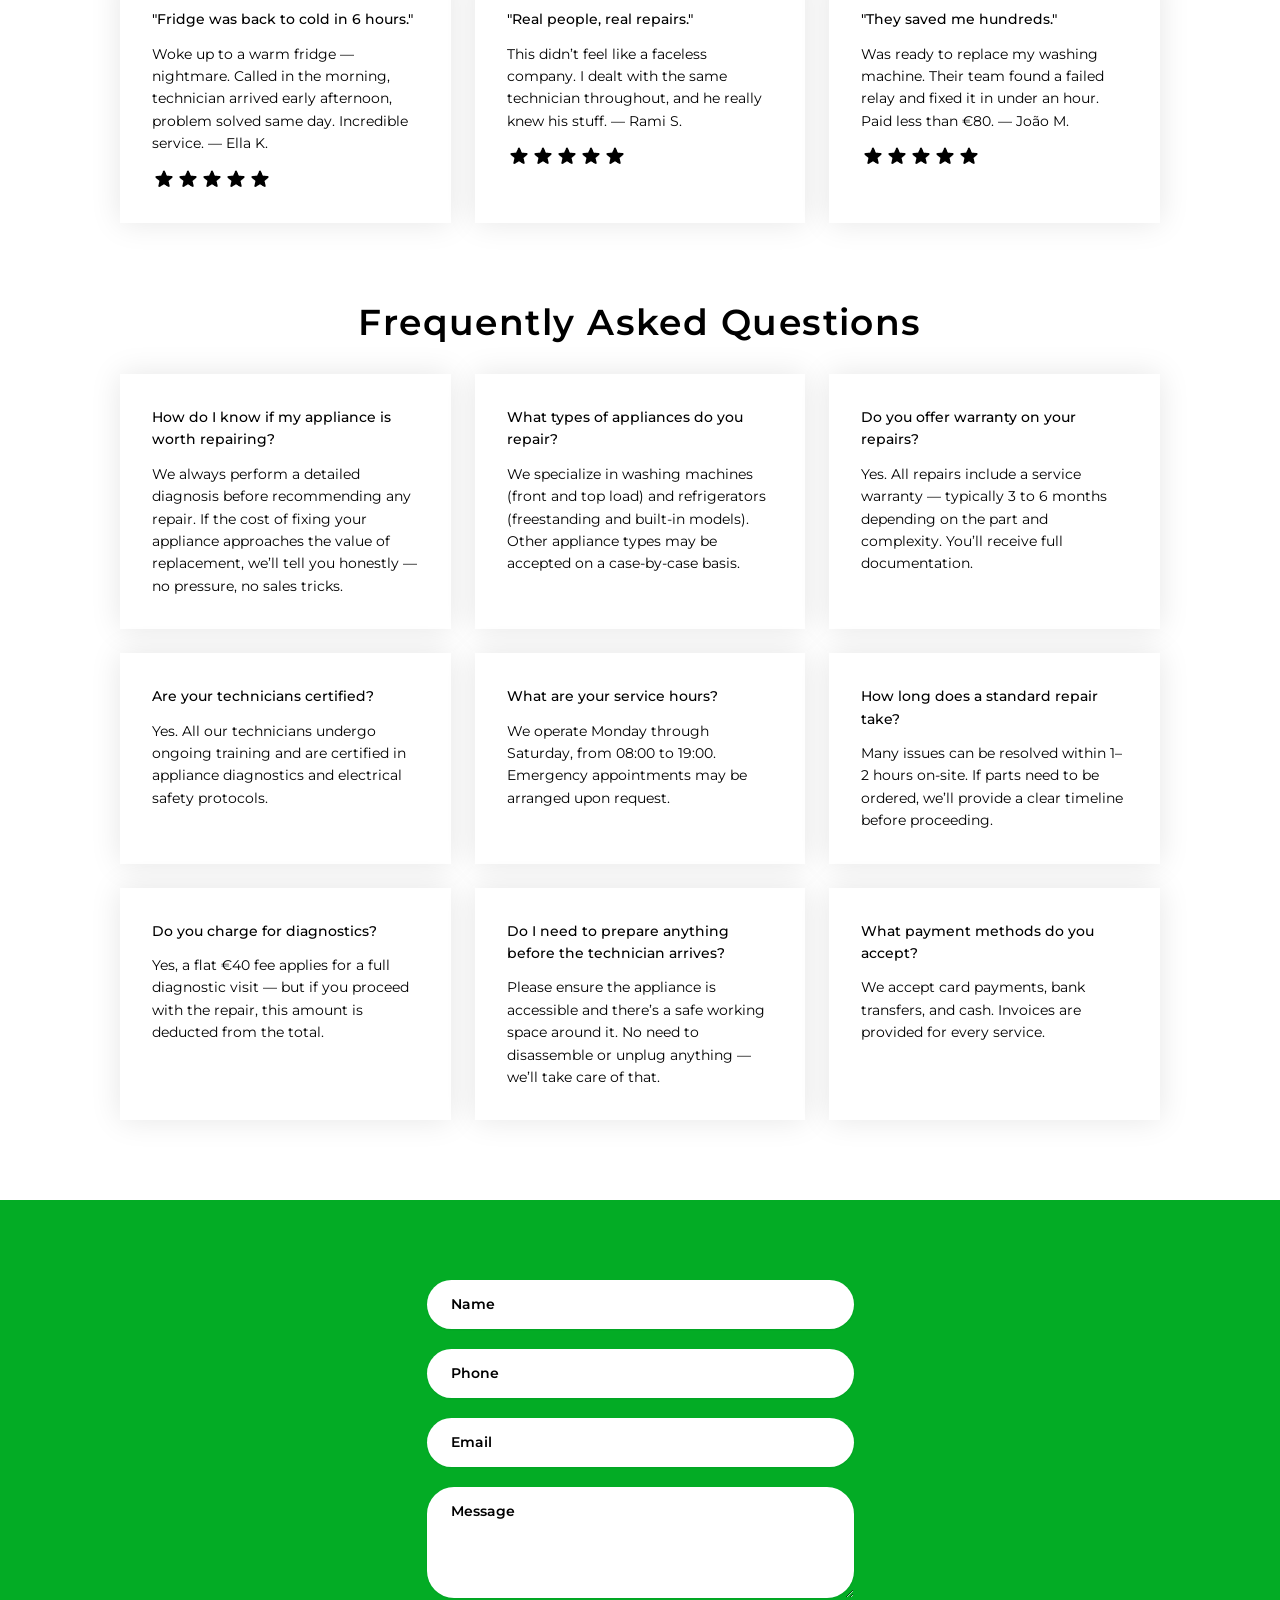
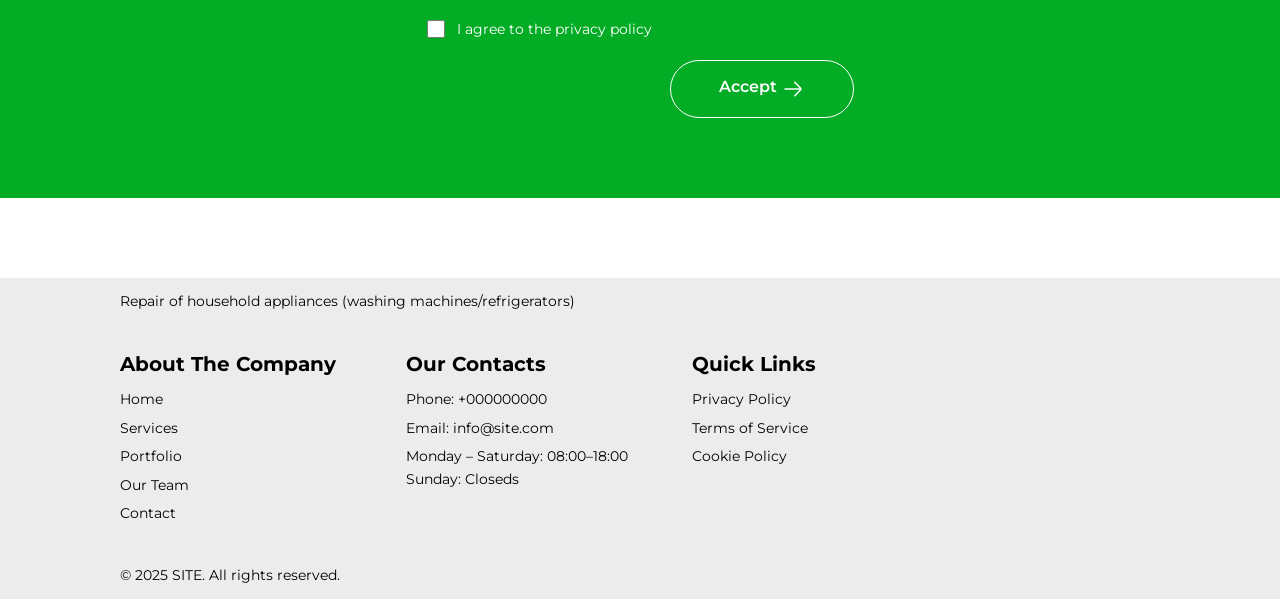
==== commit 0ae69cef: "Add files via upload" ====
--- a/index.html
+++ b/index.html
@@ -2,370 +2,752 @@
 <html lang="en">
 
 <head>
-   <meta charset="UTF-8">
-   <meta http-equiv="X-UA-Compatible" content="IE=edge">
-   <meta name="viewport" content="width=device-width, initial-scale=1.0">
-   <link rel="stylesheet" href="libs/css/all.min.css">
-   <link rel="stylesheet" href="css/style.css">
-   <title>Mania Pizza</title>
-   <link rel="icon" href="img/Logo.svg"> 
-      <script src="https://code.jquery.com/jquery-3.5.1.min.js" integrity="sha256-9/aliU8dGd2tb6OSsuzixeV4y/faTqgFtohetphbbj0=" crossorigin="anonymous"></script>
-   <script src="js/jquery.maskedinput.js"></script>
-   <script src="js/jquery.validate.min.js"></script>
+  <meta charset="UTF-8">
+  <title>SDOMEN | When the Machine Stops, We Start Working</title>
+  <meta name="description"
+    content="Professional appliance repair services for washing machines, refrigerators, and more. Our team of skilled technicians ensures fast, reliable, and transparent repairs to keep your home appliances running smoothly.">
+  <meta name="keywords"
+    content="appliance repair, washing machine repair, refrigerator repair, appliance diagnostics, customer service, transparent pricing, quality workmanship">
+  <meta name="author" content="SDOMEN">
+  <meta name="viewport" content="width=device-width, initial-scale=1.0">
+  <meta name="robots" content="index, follow">
+  <meta name="googlebot" content="index, follow, max-snippet:-1, max-image-preview:large, max-video-preview:-1">
+  <meta name="referrer" content="no-referrer-when-downgrade">
+  <meta property="og:title" content="SDOMEN | When the Machine Stops, We Start Working">
+  <meta property="og:description"
+    content="Professional appliance repair services for washing machines, refrigerators, and more. Our team of skilled technicians ensures fast, reliable, and transparent repairs to keep your home appliances running smoothly.">
+  <meta property="og:image" content="">
+  <!-- Замініть на реальний URL зображення -->
+  <meta property="og:url" content="">
+  <meta property="og:type" content="website">
+  <meta property="og:locale" content="en_US">
+  <meta name="twitter:card" content="summary_large_image">
+  <meta name="twitter:title" content="SDOMEN | When the Machine Stops, We Start Working">
+  <meta name="twitter:description"
+    content="Professional appliance repair services for washing machines, refrigerators, and more. Our team of skilled technicians ensures fast, reliable, and transparent repairs to keep your home appliances running smoothly.">
+  <meta name="twitter:image" content="">
+  <!-- Замініть на реальний URL зображення -->
+  <link rel="icon" href="./favicon.png" type="image/png">
+  <link rel="stylesheet" href="./css/main.css">
 </head>
 
-<body class="body dark">
-   <div class="wrapper">
-      <header class="header">
-         <div class="header__container">
-            <div class="header__logo">
-               <a class="header__logo-link" href="#">
-                  <img class="header__logo-img" src="img/Logo.svg" alt="logo">mania
-                  <img class="header__logo-gold logo" src="img/logo-gold.svg" alt="logo">
-               </a>
-            </div>
-            <div class="header__menu menu">
-               <div class="menu__icon">
-                  <span></span>
-               </div>
-               <nav class="menu__body">
-                  <ul class="menu__list">
-                     <li class="menu__item"><a href="#" class="menu__link">Home</a></li>
-                     <li class="menu__item"><a href="#" class="menu__link">Menu</a></li>
-                     <li class="menu__item"><a href="#" id="modal__link" class="menu__link">Specials & Coupons</a></li>
-                     <li class="menu__item"><a href="#" class="menu__link">Contact Us</a></li>
-                  </ul>
-               </nav>
-            </div>
-            <div class="header__modal hide ">
-               <div class="header__modal-content">
-                  <span class="header__close-modal"><i class="fa-solid fa-xmark"></i></span>
-                  <h2>Special Offers</h2>
-                  <p>Get a 35% discount with <span>HIMARS</span> promo code</p>
-                  <img class="header__modal-img" src="img/pizza.png" alt="special offer">
-               </div>
-            </div>
-
-         </div>
-      </header>
-      <main class="main">
-         <!-- Description -->
-         <section class="description">
-            <div class="description__container">
-               <div class="description__content">
-                  <h1 class="description__title">Pizza family</h1>
-                  <p class="description__text"> people disappoint, but pizza never does.</p>
-                  <div class="description__search">
-                     <input class="description__inp" type="text">
-                     <button class="description__search-btn">
-                        <img src="img/Search.svg" alt="Search location">
-                        Search Location
-                     </button>
-                  </div>
-                  <button class="description__btn">Try now</button>
-               </div>
-               <div class="description__img">
-                  <img src="img/1.svg" alt="">
-                  <div class="description__daytime">
-                     <img class="description__sun" src="img/sun.png" alt="switch to a light theme">
-                     <img class="description__moon hide" src="img/Moon.png" alt="switch to a dark theme">
-                  </div>
-               </div>
-            </div>
-         </section>
-         <!-- menu-pizza -->
-         <section class="menu-pizza">
-            <div class="menu-pizza__images">
-               <img src="img/menu-pizza.png" alt="">
-            </div>
-            <div class="menu-pizza__container">
-               <h2 class="menu-pizza__title">menu</h2>
-               <div class="menu-pizza__content">
-                  <div class="menu-pizza__slice">
-                     <h3 class="menu-pizza__sub-title">Pizza by the slice</h3>
-                     <div class="menu-pizza__piece">
-                        <div class="menu-pizza__ingredients">
-                           <p>cheese</p>
-                           <p>bacon</p>
-                           <p>olives</p>
-                           <p>salami</p>
-                        </div>
-                        <div class="menu-pizza__line">
-                           <p></p>
-                           <p></p>
-                           <p></p>
-                           <p></p>
-                        </div>
-                        <div class="menu-pizza__price">
-                           <p>$1</p>
-                           <p>$1.2</p>
-                           <p>$1.5</p>
-                           <p>$1.9</p>
-                        </div>
-                     </div>
-                     <h3 class="menu-pizza__sub-title">Pizza by the slice</h3>
-                     <div class="menu-pizza__sub-piece">
-                        <div class="menu-pizza__dough">
-                           <p>Shortbread dough</p>
-                           <p>Puff pastry</p>
-                           <p>Thin dough</p>
-                           <p>Thick dough</p>
-                        </div>
-                        <div class="menu-pizza__sub-line">
-                           <p></p>
-                           <p></p>
-                           <p></p>
-                           <p></p>
-                        </div>
-                        <div class="menu-pizza__price">
-                           <p>$1.9</p>
-                           <p>$1.5</p>
-                           <p>$1.2</p>
-                           <p>$1</p>
-                        </div>
-                     </div>
-                  </div>
-                  <div class="menu-pizza__gourmet">
-                     <h3 class="menu-pizza__sub-title">Gourmet Pizza</h3>
-                     <div class="menu-pizza__four-cheeses">
-                        <h4>Four cheeses <span>$4</span></h4>
-                        <p>Mozzarella cheese, Dor Blue cheese,
-                           Cream cheese, Gouda cheese, cream sauce.
-                        </p>
-                     </div>
-                     <div class="menu-pizza__francesca">
-                        <h4>Francesca <span>$5</span></h4>
-                        <p>Bacon, salami, mozzarella cheese, tomato,
-                           mushrooms, olives, special tomato sauce.
-                        </p>
-                     </div>
-                     <div class="menu-pizza__pepperoni">
-                        <h4>Pepperoni <span>$5.5</span></h4>
-                        <p>
-                           Pepperoni, mozzarella cheese, special tomato sauce, spices.
-                        </p>
-                     </div>
-                     <div class="menu-pizza__carbonara">
-                        <h4>Carbonara <span>$6</span></h4>
-                        <p>
-                           Bacon, ham, mushrooms, mozzarella cheese,
-                           pickled onions, olives, cream sauce.
-                        </p>
-                     </div>
-                     <div class="menu-pizza__btn">
-                        <button>Explore more</button>
-                     </div>
-
-
-                  </div>
-               </div>
-
-
-
-
-
-            </div>
-
-            <!-- <div class="menu-pizza__container">
-               <h2 class="menu-pizza__title">menu</h2>
-
-                  <div class="menu-pizza__gourmet">
-                     <h3 class="menu-pizza__sub-title">Gourmet Pizza</h3>
-                     <div class="menu-pizza__four-cheeses">
-                        <h4 class="name-pizza">Four cheeses <span>$4</span></h4>
-                        <p class="filling">Mozzarella cheese, Dor Blue cheese,
-                           Cream cheese, Gouda cheese, cream sauce.
-                        </p>
-                     </div>
-                     
-                    
-                     
-
-                     <div class="menu-pizza__btn">
-                        <button>Explore more</button>
-                     </div>
-                  </div>
-               </div>
-            </div> -->
-
-         </section>
-         <!-- pizza -->
-         <section class="pizza">
-            <div class="pizza__container">
-               <div class="pizza__title">
-                  <h2> pizza <span>of the month</span> </h2>
-                  <h3 class="pizza__sub-title">The big <span>bird</span></h3>
-               </div>
-               <div class="pizza__line"></div>
-               <div class="pizza__column">
-                  <div class="pizza__item">
-                     <ul class="pizza__list">
-                        <li>Meat Pizza</li>
-                        <li>Margarita Pizza</li>
-                        <li>Hawaiian Pizza</li>
-                        <li>Pepperoni Pizza</li>
-                        <li>Veggie Pizza</li>
-                        <li>Cheese Pizza</li>
-                     </ul>
-                  </div>
-                  <div class="pizza__btns">
-                     <button>Order online now</button>
-                     <button>See our menu</button>
-                  </div>
-               </div>
-
-            </div>
-         </section>
-         <!-- Reservation -->
-         <section class="reservation bg-light">
-            <div class="reservation__container">
-               <div class="reservation__form form-light">
-                  <form class="form" action="sender.php" method="post">
-                     <h2 class="form__title">Reservation</h2>
-                     <h5 class="form__sub-title">Book online or give us a call on +91 1111 222 333</h5>
-                     <h5 class="form__sub-title">Between 9:30 am - 10:00 pm</h5>
-                     <label class="form__label-name" for="name">
-                        Name
-                        <input class="form__name inps" type="text" id="name" name="name" required>
-                     </label>
-                     <label class="form__label-email" for="email">
-                        e-Mail
-                        <input class="form__email inps" type="text" name="email" required>
-
-                     </label>
-                     <label class="form__label-number" for="tel">
-                        people number
-                        <input class="form__number " type="text" name="phone" id="phone" required >
-                     </label>
-                     <label class="form__label-data" for="datetime">
-                        Date & time
-                        <input class="form__data inps" type="number" id="datetime" name="datetime">
-                     </label>
-                     <!-- <input value="Отправить" type="submit"> -->
-                     <button class="form__btn" type="button">Send Mail</button>
-                  </form>
-               </div>
-            </div>
-         </section>
-         <!-- Order -->
-         <section class="order">
-            <!-- Order-top -->
-            <div class="order-top">
-               <div class="order-top__container">
-                  <div class="order-top__logo">
-                     <a class="order-top__logo-link" href="#">
-                        <img class="order-top__logo-img" src="img/Logo.svg" alt="logo">mania
-                        <img class="order-top__logo-gold logo" src="img/logo-gold.svg" alt="logo">
-                     </a>
-                  </div>
-                  <div class="order-top__enter-office">
-                     <div class="order-top__help">
-                        <a class="order-top__help-link" href="#"> <img src="img/help.svg" alt=""> Help</a>
-                     </div>
-                     <div class="order-top__sign-in">
-                        <button class="order-top__sign-link"><img src="img/sign.svg" alt=""> Sign in </button>
-                     </div>
-                  </div>
-                  <div class="order-top__modal hide ">
-                     <div class="order-top__modal-content">
-                        <div class="order-top__login">
-                           <h2 class="order-top__title">sign in</h2>
-                           <span class="order-top__close-modal"><i class="fa-solid fa-xmark"></i></span>
-                           <div class="order-top__email">
-                              <label class="email-label">Email</label>
-                              <input class="email-field" type="email" spellcheck="false" onkeyup="validateEmail()">
-                              <span class="email-error"></span>
-                           </div>
-                           <div class="order-top__password">
-                              <label class="password-label">Password</label>
-                              <input class="password" type="password" onkeyup="validatePassword()">
-                              <span class="password-error"></span>
-                           </div>
-                           <div class="order-top__massager">
-                              <h4>or</h4>
-                              <div class="order-top__massager-btn">
-                                 <button><img src="img/facebook.svg" alt=""></button>
-                                 <button><img src="img/twitter.svg" alt=""></button>
-                                 <button><img src="img/google.svg" alt=""></button>
-                                 <button><img src="img/apple.svg" alt=""></button>
-                              </div>
-                              
-                           </div>
-                           
-
-
-                           <button class="order-top__btn">Sign In</button>
-                           <!-- <input type="submit" value="Sign In"> -->
-                        </div>
-
-
-                     </div>
-                  </div>
-
-               </div>
-            </div>
-            <!-- Order -->
-            <div class="order__container">
-               <div class="order__accordion">
-                  <div class="order__account">
-                     <img class="order__account-img" src="img/User.svg" alt="">
-                     <div class="order__account-row">
-                        <h2 class="order__account-title">Account</h2>
-                     </div>
-                     <div class="order__account-item hidden">
-                        <p class="order__account-text">
-                           To place your order now, log in to your existing account or sign up.
-                        </p>
-                        <button class="order__account-btns">
-                           Have an account ?<br>
-                           <span> Log in</span>
-                        </button>
-                        <button class="order__account-btns">
-                           New to Mania ?<br>
-                           <span>Sign in</span>
-                        </button>
-                     </div>
-
-
-
-                  </div>
-
-                  <!-- <div class="order__account">
-                     <div class="order__account-img">
-                       
-                     </div>
-                     <div class="order__account-row">
-                        <h2 class="order__account-title">Account</h2>
-                     </div>
-                     <div class="order__account-accordion hidden">
-                        <p class="order__account-text">
-                           To place your order now, log in to your existing account or sign up.
-                        </p>
-                        <button class="order__account-btns">
-                           Have an account ?<br>
-                           <span> Log in</span>
-                        </button>
-                        <button class="order__account-btns">
-                           New to Mania ?<br>
-                           <span>Sign in</span>
-                        </button>
-                     </div>
-
-                  </div> -->
-
-               </div>
-
-
-            </div>
-
-
-
-
-         </section>
-      </main>
-   </div>
-
-   <script src="js/script.js"></script>
+<body>
+  <div class="wrapper">
+    <header class="header">
+      <div class="header__container">
+        <div class="header__content">
+          <a href="./" class="header__logo">SDOMEN</a>
+
+          <div class="header__menu menu">
+            <div class="menu__icon"><span></span></div>
+
+            <nav class="menu__body">
+              <ul class="menu__list">
+                <li class="menu__item"><a href="" class="menu__link">Home</a></li>
+                <li class="menu__item"><a href="#about" class="menu__link">About Us</a></li>
+                <li class="menu__item"><a href="#services" class="menu__link">Services</a></li>
+                <li class="menu__item"><a href="#portfolio" class="menu__link">Portfolio</a></li>
+                <li class="menu__item"><a href="#team" class="menu__link">Team</a></li>
+                <li class="menu__item"><a href="#reviews" class="menu__link">Reviews</a></li>
+                <li class="menu__item"><a href="#faq" class="menu__link">FAQ</a></li>
+                <li class="menu__item"><a href="#contact" class="menu__link">Contact</a></li>
+              </ul>
+            </nav>
+          </div>
+        </div>
+      </div>
+
+    </header>
+
+    <main class="main">
+      <section class="hero">
+        <div class="hero__container">
+          <div class="hero__content">
+            <div class="hero__column">
+              <h1 class="hero__title">
+                When the Machine Stops, We Start Working
+              </h1>
+
+              <a href="#contact" class="hero__link">
+                Request Service Now
+                <img src="./img/arrow.svg" alt="arrow">
+              </a>
+            </div>
+          </div>
+        </div>
+
+      </section>
+
+      <section class="about" id="about">
+        <div class="about__container">
+          <div class="about__contnet">
+            <div class="about__img">
+              <img src="./img/img-1.png" alt="image">
+            </div>
+
+            <div class="about__column">
+              <div class="about__item">
+                <h2 class="about__title">
+                  About Us
+                </h2>
+                <p class="about__tex">
+                  We are a close-knit team of appliance repair professionals committed to one thing: doing honest,
+                  high-quality work that actually makes a difference in people’s homes.
+                </p>
+
+                <p class="about__tex">
+                  Founded by technicians — not marketers — our company grew from hands-on experience in repairing what
+                  others called "irreparable." We’ve seen the frustration that comes when appliances break down,
+                  especially when the first answer clients hear is: "Just replace it." But more often than not, a
+                  well-executed repair is the smarter, more sustainable, and more affordable solution.
+                </p>
+
+                <p class="about__tex">
+                  Our approach is rooted in transparency, technical precision, and human connection. Every service
+                  request begins with clear communication — what’s wrong, what can be done, what it will cost — and ends
+                  with a solution that not only works today, but lasts.
+                  We don’t believe in rushed diagnostics, vague invoices, or unnecessary part swaps. Instead, we invest
+                  in proper fault detection, genuine parts when replacements are needed, and skilled craftsmanship.
+                  Whether we’re servicing a compact apartment machine or a large-capacity refrigerator, we apply the
+                  same level of care.
+                </p>
+
+                <p class="about__tex">
+                  More than anything, we believe in restoring trust in the repair process. We’re not just fixing
+                  machines — we’re helping households function smoothly again. That’s what keeps our clients coming
+                  back, and why most of our new customers come through word-of-mouth.
+                </p>
+              </div>
+
+              <a href="#contact" class="about__link">
+                Send a request
+                <img src="./img/arrow-green.svg" alt="arrow">
+              </a>
+            </div>
+          </div>
+        </div>
+      </section>
+
+      <section class="info">
+        <div class="info__container">
+          <div class="info__content">
+            <div class="info__img">
+              <img src="./img/img-2.png" alt="image">
+            </div>
+
+            <div class="info__row">
+              <div class="info__card">
+                <h3 class="info__name">
+                  Fast Response, Thoughtful Execution
+                </h3>
+
+                <p class="info__text">
+                  We act quickly, but never carelessly. Your time matters — and so does the quality of our work.
+                </p>
+              </div>
+
+              <div class="info__card info__card_middle">
+                <h3 class="info__name">
+                  We Fix What Others Overlook
+                </h3>
+
+                <p class="info__text">
+                  Some services replace parts blindly — we repair what’s truly broken. Precision over shortcuts.
+                </p>
+              </div>
+
+              <div class="info__card">
+                <h3 class="info__name">
+                  Fast Response, Thoughtful Execution
+                </h3>
+
+                <p class="info__text">
+                  We act quickly, but never carelessly. Your time matters — and so does the quality of our work.
+                </p>
+              </div>
+            </div>
+          </div>
+        </div>
+      </section>
+
+      <section class="services" id="services">
+        <div class="services__container">
+          <h2 class="services__title">
+            Our Services
+          </h2>
+          <div class="services__content">
+            <div class="services__card">
+              <div class="services__img">
+                <img src="./img/img-3.png" alt="image">
+              </div>
+
+              <h3 class="services__name">
+                Refrigerator Repair
+              </h3>
+
+              <p class="services__text">
+                Whether it’s not cooling, over-freezing, or making odd noises — we restore optimal performance.
+              </p>
+
+              <p class="services__price">
+                From €70
+              </p>
+            </div>
+
+            <div class="services__card">
+              <div class="services__img">
+                <img src="./img/img-4.png" alt="image">
+              </div>
+
+              <h3 class="services__name">
+                Washing Machine Repair
+              </h3>
+
+              <p class="services__text">
+                Leaks, drum issues, drainage failures — we diagnose and repair all types of malfunctions.
+              </p>
+
+              <p class="services__price">
+                From €60
+              </p>
+            </div>
+
+            <div class="services__card">
+              <div class="services__img">
+                <img src="./img/img-5.png" alt="image">
+              </div>
+
+              <h3 class="services__name">
+                Appliance Diagnostics
+              </h3>
+
+              <p class="services__text">
+                Full system check with transparent report and recommendation — no unnecessary work.
+              </p>
+
+              <p class="services__price">
+                Flat rate €40
+              </p>
+            </div>
+
+            <div class="services__card">
+              <div class="services__img">
+                <img src="./img/img-6.png" alt="image">
+              </div>
+
+              <h3 class="services__name">
+                Preventive Maintenance Service
+              </h3>
+
+              <p class="services__text">
+                Cleaning, tuning, and component checks to avoid bigger problems down the line.
+              </p>
+
+              <p class="services__price">
+                From €50
+              </p>
+            </div>
+
+            <div class="services__card">
+              <div class="services__img">
+                <img src="./img/img-7.png" alt="image">
+              </div>
+
+              <h3 class="services__name">
+                Control Board Troubleshooting & Repair
+              </h3>
+
+              <p class="services__text">
+                Fixing faulty electronics and sensor errors for more advanced models.
+              </p>
+
+              <p class="services__price">
+                From €100
+              </p>
+            </div>
+
+            <div class="services__card">
+              <div class="services__img">
+                <img src="./img/img-8.png" alt="image">
+              </div>
+
+              <h3 class="services__name">
+                Motor & Pump Replacement
+              </h3>
+
+              <p class="services__text">
+                For worn-out or damaged internal components. Includes parts and labor.
+              </p>
+
+              <p class="services__price">
+                From €90
+              </p>
+            </div>
+          </div>
+        </div>
+      </section>
+
+      <section class="team" id="team">
+        <div class="team__container">
+          <div class="team__content">
+            <h2 class="services__title">
+              Our Team
+            </h2>
+
+            <div class="team__img">
+              <img src="./img/img-9.png" alt="image">
+            </div>
+
+            <div class="team__row">
+              <div class="team__card">
+                <h3 class="team__name">
+                  Andrei T.
+                </h3>
+
+                <h4 class="team__role">
+                  Senior Appliance Technician
+                </h4>
+
+                <p class="team__text">
+                  With over 12 years of hands-on experience, Andrei specializes in complex diagnostics and advanced
+                  repairs for both washers and refrigerators. Calm, methodical, and detail-driven — he often handles the
+                  cases others consider too difficult.
+                </p>
+              </div>
+
+              <div class="team__card">
+                <h3 class="team__name">
+                  Marta K.
+                </h3>
+
+                <h4 class="team__role">
+                  Customer Operations & Scheduling Lead
+                </h4>
+
+                <p class="team__text">
+                  The voice you’ll likely hear first. Marta ensures every client is heard, every appointment confirmed,
+                  and every request followed up on. Her clear communication and empathy keep our operations smooth — and
+                  our customers informed.
+                </p>
+              </div>
+
+              <div class="team__card">
+                <h3 class="team__name">
+                  Ivan P.
+                </h3>
+
+                <h4 class="team__role">
+                  Field Technician (Refrigeration Systems)
+                </h4>
+
+                <p class="team__text">
+                  Focused on cold-chain systems and refrigeration electronics, Ivan brings a sharp technical eye and
+                  deep understanding of airflow, sensors, and compressor behavior. If it cools, he can fix it.
+                </p>
+              </div>
+
+              <div class="team__card">
+                <h3 class="team__name">
+                  Oleh D.
+                </h3>
+
+                <h4 class="team__role">
+                  Electrical Systems & Control Boards
+                </h4>
+
+                <p class="team__text">
+                  Oleh’s strength lies in micro-level repair: damaged PCBs, sensor errors, faulty connections. He
+                  approaches every issue like an engineer — with logic, patience, and precision.
+                </p>
+              </div>
+            </div>
+          </div>
+        </div>
+
+      </section>
+
+      <section class="services" id="portfolio">
+        <div class="services__container">
+          <h2 class="services__title">
+            Our Work
+          </h2>
+          <div class="services__content">
+            <div class="services__card">
+              <div class="services__img">
+                <img src="./img/img-10.png" alt="image">
+              </div>
+            </div>
+
+            <div class="services__card">
+              <div class="services__img">
+                <img src="./img/img-11.png" alt="image">
+              </div>
+            </div>
+
+            <div class="services__card">
+              <div class="services__img">
+                <img src="./img/img-12.png" alt="image">
+              </div>
+
+            </div>
+
+            <div class="services__card">
+              <div class="services__img">
+                <img src="./img/img-13.png" alt="image">
+              </div>
+            </div>
+
+            <div class="services__card">
+              <div class="services__img">
+                <img src="./img/img-14.png" alt="image">
+              </div>
+            </div>
+
+            <div class="services__card">
+              <div class="services__img">
+                <img src="./img/img-15.png" alt="image">
+              </div>
+            </div>
+          </div>
+        </div>
+      </section>
+
+      <section class="team" id="reviews">
+        <div class="team__container">
+          <div class="team__content">
+            <h2 class="services__title">
+              Client Reviews & Ratings
+            </h2>
+
+            <div class="team__img">
+              <img src="./img/img-16.png" alt="image">
+            </div>
+
+            <div class="team__row team__row_reviews">
+              <div class="team__card">
+                <h4 class="team__role">
+                  "They followed up a week later just to check in."
+                </h4>
+
+                <p class="team__text">
+                  You don’t see that much these days. Everything worked great — and they still called to make sure I was
+                  happy. — Isabelle G.
+                </p>
+
+                <div class="team__stats">
+                  <img src="./img/img-17.png" alt="team__stats">
+                </div>
+              </div>
+
+              <div class="team__card">
+                <h4 class="team__role">
+                  "Clear price, quick response, respectful service."
+                </h4>
+
+                <p class="team__text">
+                  Booked a visit online, had someone at the door the next day. No pressure, no upselling, just honest
+                  advice and solid work. — Marie T.
+                </p>
+
+                <div class="team__stats">
+                  <img src="./img/img-17.png" alt="team__stats">
+                </div>
+              </div>
+
+              <div class="team__card">
+                <h4 class="team__role">
+                  "Finally, someone who explains what they’re doing."
+                </h4>
+
+                <p class="team__text">
+                  I appreciated that the technician took time to walk me through what had failed and why. Transparent
+                  and educational. — George F.
+                </p>
+
+                <div class="team__stats">
+                  <img src="./img/img-17.png" alt="team__stats">
+                </div>
+              </div>
+
+              <div class="team__card">
+                <h4 class="team__role">
+                  "Fridge was back to cold in 6 hours."
+                </h4>
+
+                <p class="team__text">
+                  Woke up to a warm fridge — nightmare. Called in the morning, technician arrived early afternoon,
+                  problem solved same day. Incredible service. — Ella K.
+                </p>
+
+                <div class="team__stats">
+                  <img src="./img/img-17.png" alt="team__stats">
+                </div>
+              </div>
+
+              <div class="team__card">
+                <h4 class="team__role">
+                  "Real people, real repairs."
+                </h4>
+
+                <p class="team__text">
+                  This didn’t feel like a faceless company. I dealt with the same technician throughout, and he really
+                  knew his stuff. — Rami S.
+                </p>
+
+                <div class="team__stats">
+                  <img src="./img/img-17.png" alt="team__stats">
+                </div>
+              </div>
+
+              <div class="team__card">
+                <h4 class="team__role">
+                  "They saved me hundreds."
+                </h4>
+
+                <p class="team__text">
+                  Was ready to replace my washing machine. Their team found a failed relay and fixed it in under an
+                  hour. Paid less than €80. — João M.
+                </p>
+
+                <div class="team__stats">
+                  <img src="./img/img-17.png" alt="team__stats">
+                </div>
+              </div>
+
+
+            </div>
+          </div>
+        </div>
+
+      </section>
+
+      <section class="team faq" id="faq">
+        <div class="team__container">
+          <div class="team__content">
+            <h2 class="services__title">
+              Frequently Asked Questions
+            </h2>
+
+            <div class="faq__row">
+              <div class="team__card">
+                <h4 class="team__role">
+                  How do I know if my appliance is worth repairing?
+                </h4>
+
+                <p class="team__text">
+                  We always perform a detailed diagnosis before recommending any repair. If the cost of fixing your
+                  appliance approaches the value of replacement, we’ll tell you honestly — no pressure, no sales tricks.
+                </p>
+              </div>
+
+              <div class="team__card">
+                <h4 class="team__role">
+                  What types of appliances do you repair?
+                </h4>
+
+                <p class="team__text">
+                  We specialize in washing machines (front and top load) and refrigerators (freestanding and built-in
+                  models). Other appliance types may be accepted on a case-by-case basis.
+                </p>
+              </div>
+
+              <div class="team__card">
+                <h4 class="team__role">
+                  Do you offer warranty on your repairs?
+                </h4>
+
+                <p class="team__text">
+                  Yes. All repairs include a service warranty — typically 3 to 6 months depending on the part and
+                  complexity. You’ll receive full documentation.
+                </p>
+              </div>
+
+              <div class="team__card">
+                <h4 class="team__role">
+                  Are your technicians certified?
+                </h4>
+
+                <p class="team__text">
+                  Yes. All our technicians undergo ongoing training and are certified in appliance diagnostics and
+                  electrical safety protocols.
+                </p>
+              </div>
+
+              <div class="team__card">
+                <h4 class="team__role">
+                  What are your service hours?
+                </h4>
+
+                <p class="team__text">
+                  We operate Monday through Saturday, from 08:00 to 19:00. Emergency appointments may be arranged upon
+                  request.
+                </p>
+              </div>
+
+              <div class="team__card">
+                <h4 class="team__role">
+                  How long does a standard repair take?
+                </h4>
+
+                <p class="team__text">
+                  Many issues can be resolved within 1–2 hours on-site. If parts need to be ordered, we’ll provide a
+                  clear timeline before proceeding.
+                </p>
+              </div>
+
+              <div class="team__card">
+                <h4 class="team__role">
+                  Do you charge for diagnostics?
+                </h4>
+
+                <p class="team__text">
+                  Yes, a flat €40 fee applies for a full diagnostic visit — but if you proceed with the repair, this
+                  amount is deducted from the total.
+                </p>
+              </div>
+
+              <div class="team__card">
+                <h4 class="team__role">
+                  Do I need to prepare anything before the technician arrives?
+                </h4>
+
+                <p class="team__text">
+                  Please ensure the appliance is accessible and there’s a safe working space around it. No need to
+                  disassemble or unplug anything — we’ll take care of that.
+                </p>
+              </div>
+
+              <div class="team__card">
+                <h4 class="team__role">
+                  What payment methods do you accept?
+                </h4>
+
+                <p class="team__text">
+                  We accept card payments, bank transfers, and cash. Invoices are provided for every service.
+                </p>
+              </div>
+            </div>
+          </div>
+        </div>
+
+      </section>
+
+      <section class="contact" id="contact">
+        <div class="contact__container">
+          <div class="contact__content">
+            <form id="contact" action="send_email.php" method="POST" class="contact__form">
+              <input type="text" name="name" placeholder="Name" required>
+              <input type="tel" name="phone" placeholder="Phone" required>
+              <input type="email" name="email" placeholder="Email" required>
+              <textarea name="message" placeholder="Message" required></textarea>
+              <div class="contact__notice">
+                <input type="checkbox" id="privacy" name="privacy" required>
+                <label for="privacy">
+                  I agree to the
+                  <a href="./privacy.html">privacy policy</a>
+                </label>
+              </div>
+              <button type="submit" class="contact__btn">
+                Accept
+                <img src="./img/arrow.svg" alt="arrow">
+              </button>
+            </form>
+          </div>
+        </div>
+      </section>
+    </main>
+
+    <footer class="footer">
+      <div class="footer__container">
+        <div class="footer__content">
+          <p class="footer__text">
+            Repair of household appliances (washing machines/refrigerators)
+          </p>
+
+          <div class="footer__row">
+            <div class="footer__column">
+              <h2 class="footer__title">
+                About The Company
+              </h2>
+
+              <nav class="footer__menu">
+                <a href="./" class="footer__link">Home</a>
+                <a href="/#services" class="footer__link">Services</a>
+                <a href="/#portfolio" class="footer__link">Portfolio</a>
+                <a href="/#team" class="footer__link">Our Team</a>
+                <a href="/#contact" class="footer__link">Contact</a>
+              </nav>
+            </div>
+
+            <div class="footer__column">
+              <h2 class="footer__title">
+                Our Contacts
+              </h2>
+
+              <div class="footer__menu">
+                <p class="footer__link">
+                  Phone: <a href="tel:+000000000" class="footer__link">+000000000</a>
+                </p>
+                <p class="footer__link">
+                  Email:
+                  <a href="mailto:" class="footer__link">info@site.com</a>
+                </p>
+                <p class="footer__link">
+                  Monday – Saturday: 08:00–18:00 <br>
+                  Sunday: Closeds
+                </p>
+              </div>
+            </div>
+
+            <div class="footer__column">
+              <h2 class="footer__title">
+                Quick Links
+              </h2>
+
+              <nav class="footer__menu">
+                <a href="./privacy.html" class="footer__link">Privacy Policy</a>
+                <a href="./terms.html" class="footer__link">Terms of Service</a>
+                <a href="./cookie.html" class="footer__link">Cookie Policy</a>
+              </nav>
+            </div>
+          </div>
+
+          <p class="footer__txt">
+            © 2025 SITE. All rights reserved.
+          </p>
+        </div>
+      </div>
+    </footer>
+  </div>
+
+  <div class="cookies">
+    <div class="cookies__content">
+      <div class="cookies__column">
+        <h3 class="cookies__title">
+          Cookie Notice
+        </h3>
+
+        <p class="cookies__text">
+          We use cookies to enhance your browsing experience, analyze site traffic, and support basic site
+          functionality. You can choose to accept or decline non-essential cookies.
+        </p>
+      </div>
+
+      <div class="cookies__btns">
+        <button class="cookies__btn">
+          Accept cookies
+          <img src="./img/arrow-green.svg" alt="arrow">
+        </button>
+        <button class="cookies__btn cookies__btn_sub">
+          Refuse cookies
+          <img src="./img/arrow-black.svg" alt="arrow">
+        </button>
+      </div>
+    </div>
+  </div>
+  <script src="./js/script.js"></script>
+
+
 </body>
 
 </html>
--- a/css/main.css
+++ b/css/main.css
@@ -0,0 +1,920 @@
+@import url("https://fonts.googleapis.com/css2?family=Montserrat:ital,wght@0,100..900;1,100..900&family=Roboto+Condensed:ital,wght@0,100..900;1,100..900&display=swap");
+* {
+  margin: 0;
+  border: 0;
+  padding: 0;
+}
+
+*,
+*::before,
+*::after {
+  box-sizing: border-box;
+}
+
+:focus,
+:active {
+  outline: none;
+}
+
+a:focus,
+a:active {
+  outline: none;
+}
+
+nav,
+footer,
+header,
+aside {
+  display: block;
+}
+
+html,
+body {
+  width: 100%;
+  height: 100%;
+  -webkit-text-size-adjust: 100%;
+     -moz-text-size-adjust: 100%;
+          text-size-adjust: 100%;
+  font-size: 16px;
+  scroll-behavior: smooth;
+}
+
+input,
+button,
+textarea {
+  font-family: inherit;
+}
+
+input::-ms-clear {
+  display: none;
+}
+
+button {
+  cursor: pointer;
+  background: transparent;
+}
+
+button::-moz-focus-inner {
+  border: 0;
+  padding: 0;
+}
+
+a,
+a:visited {
+  text-decoration: none;
+}
+
+a:hover {
+  text-decoration: none;
+}
+
+ul,
+li {
+  list-style: none;
+}
+
+img {
+  vertical-align: top;
+}
+
+h1,
+h2,
+h3,
+h4,
+h5,
+h6 {
+  font-weight: inherit;
+  font-size: inherit;
+}
+
+body {
+  font-family: "Montserrat", sans-serif;
+}
+
+.lock {
+  overflow: hidden;
+}
+
+.wrapper {
+  display: flex;
+  flex-direction: column;
+  min-height: 100%;
+  overflow: hidden;
+  background: #FFF;
+}
+
+.main {
+  flex: 1 1 auto;
+}
+
+[class*=__container] {
+  max-width: 1070px;
+  width: 100%;
+  margin: 0 auto;
+  padding: 0 15px;
+}
+
+section {
+  scroll-margin-top: 100px;
+}
+
+.text-center {
+  text-align: center;
+}
+
+.black {
+  color: #000 !important;
+}
+
+.header {
+  position: fixed;
+  top: 0;
+  width: 100%;
+  z-index: 60;
+}
+.header_scroll {
+  background: #FFF;
+}
+.header__content {
+  display: flex;
+  align-items: center;
+  justify-content: space-between;
+  padding: 20px 0;
+}
+.header__logo {
+  position: relative;
+  z-index: 40;
+  color: #FFF;
+  font-size: 20px;
+  font-weight: 600;
+}
+
+@media (max-width: 991px) {
+  .menu__icon {
+    display: flex;
+    align-items: center;
+    z-index: 50;
+    position: relative;
+    top: 0;
+    right: 0;
+    width: 30px;
+    height: 30px;
+    cursor: pointer;
+  }
+  .menu__icon span, .menu__icon::before, .menu__icon::after {
+    right: 0;
+    position: absolute;
+    height: 10%;
+    width: 100%;
+    transition: all 0.3s ease 0s;
+    background: #fff;
+  }
+  .menu__icon_black span, .menu__icon_black::before, .menu__icon_black::after {
+    right: 0;
+    position: absolute;
+    height: 10%;
+    width: 100%;
+    transition: all 0.3s ease 0s;
+    background: #000;
+  }
+  .menu__icon::before, .menu__icon::after {
+    content: "";
+    height: 2px;
+  }
+  .menu__icon::before {
+    top: 8px;
+  }
+  .menu__icon::after {
+    bottom: 8px;
+    height: 2px;
+  }
+  .menu__icon span {
+    height: 2px;
+    top: 50%;
+    transform: scale(1) translate(0px, -50%);
+  }
+  .menu__icon_active span {
+    transform: rotate(45deg) scale(0) translate(0px, -50%);
+  }
+  .menu__icon_active::before {
+    top: 50%;
+    transform: rotate(-45deg) translate(0px, -50%);
+  }
+  .menu__icon_active::after {
+    bottom: 50%;
+    transform: rotate(45deg) translate(0px, 50%);
+  }
+}
+@media (max-width: 991px) {
+  .menu__body {
+    display: block;
+    position: fixed;
+    top: 0;
+    left: -100%;
+    width: 100%;
+    height: 100%;
+    padding: 100px 15px 0;
+    background: #FFF;
+    transition: left 0.3s ease 0s;
+    overflow: auto;
+  }
+  .menu__body_active {
+    left: 0;
+  }
+  .menu__body::before {
+    content: "";
+    position: fixed;
+    width: 100%;
+    top: 0;
+    left: 0;
+    z-index: 16;
+  }
+}
+.menu__list {
+  display: flex;
+  align-items: center;
+  gap: 40px;
+}
+@media (max-width: 991px) {
+  .menu__list {
+    flex-direction: column;
+    align-items: flex-start;
+    gap: 24px;
+  }
+}
+.menu__link {
+  color: #fff;
+  font-size: 16px;
+  font-weight: 500;
+  line-height: 120%;
+}
+@media (max-width: 991px) {
+  .menu__link {
+    color: #000;
+  }
+}
+
+.footer {
+  background: #ECECEC;
+  padding: 12px 0px;
+}
+@media (max-width: 991px) {
+  .footer {
+    padding: 12px 15px;
+  }
+}
+.footer__content {
+  display: flex;
+  flex-direction: column;
+  gap: 40px;
+}
+.footer__text {
+  color: #000;
+  font-size: 14px;
+  font-weight: 400;
+  line-height: 160%;
+}
+.footer__row {
+  display: flex;
+  gap: 32px;
+}
+@media (max-width: 767px) {
+  .footer__row {
+    flex-direction: column;
+    gap: 24px;
+  }
+}
+.footer__column {
+  display: flex;
+  flex-direction: column;
+  gap: 12px;
+  max-width: 254px;
+  width: 100%;
+}
+.footer__title {
+  color: #000;
+  font-size: 20px;
+  font-weight: 700;
+  line-height: 120%;
+}
+.footer__menu {
+  display: flex;
+  flex-direction: column;
+  gap: 6px;
+}
+.footer__link {
+  color: #000;
+  font-size: 14px;
+  font-weight: 400;
+  line-height: 160%;
+}
+.footer__txt {
+  color: #000;
+  font-size: 14px;
+  font-weight: 400;
+  line-height: 160%;
+}
+
+.cookies {
+  position: fixed;
+  bottom: 0;
+  left: 0;
+  z-index: 1000;
+  padding: 32px;
+  max-width: 700px;
+  width: 100%;
+  background: #FFF;
+}
+@media (max-width: 767px) {
+  .cookies {
+    padding: 20px;
+  }
+}
+.cookies__content {
+  display: flex;
+  align-items: center;
+  gap: 32px;
+}
+@media (max-width: 767px) {
+  .cookies__content {
+    flex-direction: column;
+  }
+}
+.cookies__column {
+  display: flex;
+  flex-direction: column;
+  gap: 16px;
+  max-width: 300px;
+}
+@media (max-width: 767px) {
+  .cookies__column {
+    max-width: 100%;
+  }
+}
+.cookies__title {
+  color: #000;
+  font-size: 40px;
+  font-weight: 600;
+  line-height: 110%;
+  letter-spacing: 1.6px;
+}
+@media (max-width: 767px) {
+  .cookies__title {
+    font-size: 32px;
+    letter-spacing: 1.28px;
+    text-align: center;
+  }
+}
+.cookies__text {
+  color: #000;
+  font-size: 14px;
+  font-weight: 400;
+  line-height: 160%;
+}
+@media (max-width: 767px) {
+  .cookies__text {
+    text-align: center;
+  }
+}
+.cookies__btns {
+  display: flex;
+  flex-direction: column;
+  width: 100%;
+  gap: 8px;
+}
+.cookies__btn {
+  display: flex;
+  align-items: center;
+  justify-content: center;
+  gap: 10px;
+  color: #03AC25;
+  text-align: center;
+  font-size: 16px;
+  font-weight: 600;
+  line-height: 120%;
+  text-transform: capitalize;
+  padding: 16px 0;
+  border-radius: 32px;
+  border: 1px solid #03AC25;
+  min-width: 206px;
+}
+.cookies__btn_sub {
+  color: #000;
+  border: 1px solid transparent;
+}
+
+.hero {
+  background: url(../img/banner.webp) no-repeat center/cover;
+  height: 573px;
+  display: flex;
+  align-items: flex-end;
+}
+.hero__content {
+  display: flex;
+  align-items: flex-end;
+  justify-content: center;
+  height: -moz-fit-content;
+  height: fit-content;
+  margin-bottom: 24px;
+}
+.hero__column {
+  display: flex;
+  flex-direction: column;
+  align-items: center;
+  gap: 40px;
+  background: linear-gradient(270deg, rgba(3, 172, 37, 0.8) 0%, rgba(1, 69, 15, 0.8) 100%);
+  padding: 94px 24px;
+  max-width: 809px;
+}
+@media (max-width: 767px) {
+  .hero__column {
+    padding: 72px 24px;
+  }
+}
+.hero__title {
+  color: #FFF;
+  text-align: center;
+  font-size: 40px;
+  font-weight: 600;
+  line-height: 110%;
+  letter-spacing: 1.6px;
+}
+@media (max-width: 767px) {
+  .hero__title {
+    font-size: 32px;
+    letter-spacing: 1.28px;
+  }
+}
+.hero__link {
+  display: flex;
+  align-items: center;
+  gap: 10px;
+  color: #FFF;
+  text-align: center;
+  font-size: 16px;
+  font-weight: 600;
+  line-height: 120%;
+  text-transform: capitalize;
+  border-radius: 32px;
+  border: 1px solid #FFF;
+  padding: 16px 48px;
+}
+@media (max-width: 767px) {
+  .hero__link {
+    padding: 16px 40px;
+  }
+}
+
+.about {
+  padding: 80px 0;
+}
+.about__contnet {
+  display: flex;
+  align-items: center;
+}
+@media (max-width: 991px) {
+  .about__contnet {
+    flex-direction: column;
+  }
+}
+@media (max-width: 575px) {
+  .about__img {
+    width: -moz-fit-content;
+    width: fit-content;
+  }
+  .about__img img {
+    width: 100%;
+    height: 100%;
+    -o-object-fit: cover;
+       object-fit: cover;
+  }
+}
+.about__column {
+  display: flex;
+  flex-direction: column;
+  gap: 40px;
+  background: #FFF;
+  box-shadow: 0px 0px 29.3px 0px rgba(0, 0, 0, 0.1);
+  padding: 32px;
+}
+@media (max-width: 991px) {
+  .about__column {
+    margin-top: -56px;
+  }
+}
+.about__item {
+  display: flex;
+  flex-direction: column;
+  gap: 12px;
+}
+.about__title {
+  color: #000;
+  font-size: 28px;
+  font-weight: 600;
+  line-height: 110%;
+  letter-spacing: 1.12px;
+}
+.about__tex {
+  color: #000;
+  font-size: 14px;
+  font-weight: 500;
+  line-height: 160%;
+}
+.about__link {
+  display: flex;
+  align-items: center;
+  gap: 10px;
+  margin-left: auto;
+  color: #03AC25;
+  text-align: center;
+  font-size: 16px;
+  font-weight: 600;
+  line-height: 120%;
+  text-transform: capitalize;
+  padding: 16px 48px;
+  border-radius: 32px;
+  border: 1px solid #03AC25;
+}
+@media (max-width: 991px) {
+  .about__link {
+    margin: 0 auto;
+  }
+}
+
+.info__content {
+  display: flex;
+  align-items: center;
+}
+@media (max-width: 1023px) {
+  .info__content {
+    flex-direction: column;
+  }
+}
+@media (max-width: 575px) {
+  .info__img {
+    width: -moz-fit-content;
+    width: fit-content;
+  }
+  .info__img img {
+    width: 100%;
+    height: 100%;
+    -o-object-fit: cover;
+       object-fit: cover;
+  }
+}
+.info__row {
+  display: grid;
+  grid-template-columns: repeat(3, 1fr);
+  gap: 12px;
+  margin-left: -60px;
+}
+@media (max-width: 1023px) {
+  .info__row {
+    margin: -60px 0 0;
+  }
+}
+@media (max-width: 767px) {
+  .info__row {
+    grid-template-columns: repeat(1, 1fr);
+  }
+}
+.info__card {
+  display: flex;
+  flex-direction: column;
+  gap: 12px;
+  padding: 32px;
+  background: #FFF;
+  box-shadow: 0px 0px 29.3px 0px rgba(0, 0, 0, 0.1);
+}
+.info__card_middle {
+  background: #03AC25;
+  box-shadow: 0px 0px 29.3px 0px rgba(0, 0, 0, 0.1);
+}
+.info__card_middle h3,
+.info__card_middle p {
+  color: #FFF;
+}
+.info__name {
+  color: #000;
+  font-size: 28px;
+  font-weight: 600;
+  line-height: 110%;
+  letter-spacing: 1.12px;
+}
+.info__text {
+  color: #000;
+  font-size: 14px;
+  font-weight: 500;
+  line-height: 160%;
+}
+
+.services {
+  padding: 80px 0;
+}
+.services__title {
+  color: #000;
+  text-align: center;
+  font-size: 36px;
+  font-weight: 600;
+  line-height: 110%;
+  letter-spacing: 1.44px;
+  margin-bottom: 32px;
+}
+.services__content {
+  display: grid;
+  grid-template-columns: repeat(3, 1fr);
+  gap: 24px;
+}
+@media (max-width: 991px) {
+  .services__content {
+    grid-template-columns: repeat(2, 1fr);
+  }
+}
+@media (max-width: 575px) {
+  .services__content {
+    grid-template-columns: repeat(1, 1fr);
+  }
+}
+.services__card {
+  display: flex;
+  flex-direction: column;
+  gap: 16px;
+}
+@media (max-width: 575px) {
+  .services__card {
+    align-items: center;
+  }
+}
+.services__img {
+  width: -moz-fit-content;
+  width: fit-content;
+}
+.services__img img {
+  width: 100%;
+  height: 100%;
+  -o-object-fit: cover;
+     object-fit: cover;
+}
+.services__name {
+  color: #000;
+  font-size: 20px;
+  font-weight: 600;
+  line-height: 120%;
+}
+.services__text {
+  color: #000;
+  font-size: 14px;
+  font-weight: 400;
+  line-height: 160%;
+}
+.services__price {
+  color: #03AC25;
+  font-size: 16px;
+  font-weight: 600;
+  line-height: 120%;
+  text-transform: capitalize;
+}
+
+.team__row {
+  display: grid;
+  grid-template-columns: repeat(2, 1fr);
+  gap: 24px;
+  margin-top: -213px;
+}
+@media (max-width: 767px) {
+  .team__row {
+    grid-template-columns: repeat(1, 1fr);
+  }
+}
+.team__row_reviews {
+  grid-template-columns: repeat(3, 1fr);
+}
+@media (max-width: 767px) {
+  .team__row_reviews {
+    grid-template-columns: repeat(2, 1fr);
+  }
+}
+@media (max-width: 575px) {
+  .team__row_reviews {
+    grid-template-columns: repeat(1, 1fr);
+  }
+}
+.team__img {
+  width: -moz-fit-content;
+  width: fit-content;
+  height: 354px;
+}
+.team__img img {
+  width: 100%;
+  height: 100%;
+  -o-object-fit: cover;
+     object-fit: cover;
+}
+.team__card {
+  background: #FFF;
+  box-shadow: 0px 0px 29.3px 0px rgba(0, 0, 0, 0.1);
+  padding: 32px;
+  display: flex;
+  flex-direction: column;
+  gap: 12px;
+}
+.team__name {
+  color: #000;
+  font-size: 28px;
+  font-weight: 600;
+  line-height: 110%;
+  letter-spacing: 1.12px;
+}
+.team__role {
+  color: #000;
+  font-size: 14px;
+  font-weight: 500;
+  line-height: 160%;
+}
+.team__text {
+  color: #000;
+  font-size: 14px;
+  font-weight: 400;
+  line-height: 160%;
+}
+
+.faq {
+  padding: 80px 0;
+}
+.faq__row {
+  display: grid;
+  grid-template-columns: repeat(3, 1fr);
+  gap: 24px;
+}
+@media (max-width: 991px) {
+  .faq__row {
+    grid-template-columns: repeat(2, 1fr);
+  }
+}
+@media (max-width: 767px) {
+  .faq__row {
+    grid-template-columns: repeat(1, 1fr);
+  }
+}
+
+.contact {
+  background: #03AC25;
+  padding: 80px 0;
+  margin-bottom: 80px;
+}
+.contact__form {
+  display: flex;
+  flex-direction: column;
+  gap: 20px;
+  max-width: 427px;
+  width: 100%;
+  margin: 0 auto;
+}
+.contact__form input,
+.contact__form textarea {
+  color: #000;
+  font-size: 14px;
+  font-weight: 600;
+  line-height: 120%;
+  padding: 16px 24px;
+  border-radius: 52px;
+  background: #FFF;
+  width: 100%;
+  box-shadow: 0px 1px 2px 0px rgba(18, 26, 43, 0.05);
+}
+.contact__form input::-moz-placeholder, .contact__form textarea::-moz-placeholder {
+  color: #000;
+}
+.contact__form input::placeholder,
+.contact__form textarea::placeholder {
+  color: #000;
+}
+.contact__form textarea {
+  height: 111px;
+  border-radius: 27px;
+}
+.contact__notice {
+  display: flex;
+  align-items: center;
+  gap: 12px;
+}
+.contact__notice input {
+  width: 18px;
+  height: 18px;
+}
+.contact__notice label {
+  color: #FFF;
+  font-size: 14px;
+  font-weight: 400;
+  line-height: 160%;
+}
+.contact__notice label a {
+  color: #FFF;
+}
+.contact__btn {
+  color: #FFF;
+  text-align: center;
+  font-size: 16px;
+  font-weight: 600;
+  line-height: 120%;
+  text-transform: capitalize;
+  margin-left: auto;
+  width: -moz-fit-content;
+  width: fit-content;
+  border-radius: 32px;
+  border: 1px solid #FFF;
+  padding: 16px 48px;
+}
+
+.thank {
+  display: flex;
+  justify-content: center;
+  align-items: center;
+  height: 50vh;
+}
+.thank__content {
+  display: flex;
+  justify-content: center;
+  align-items: center;
+  flex-direction: column;
+  max-width: 312px;
+  width: 100%;
+  margin: 0 auto;
+}
+.thank__content_error {
+  max-width: 738px;
+}
+.thank__title {
+  color: #000;
+  font-size: 32px;
+  font-weight: 600;
+  line-height: 110%;
+  letter-spacing: 1.28px;
+  margin-bottom: 12px;
+  text-align: center;
+}
+.thank__text {
+  text-align: center;
+  color: #000;
+  font-size: 14px;
+  font-weight: 400;
+  line-height: 160%;
+  margin-bottom: 32px;
+}
+.thank__link {
+  padding: 18px 0;
+  margin: 0 auto;
+  width: 100%;
+}
+.thank__link_error {
+  width: 312px;
+}
+
+.privacy {
+  margin: 64px 0 0;
+  padding: 80px 0;
+}
+@media (max-width: 991px) {
+  .privacy {
+    margin: 70px 0 0;
+    padding: 60px 0 0;
+  }
+}
+.privacy__title {
+  color: #000;
+  text-align: center;
+  font-size: 40px;
+  font-weight: 700;
+  line-height: 110%;
+  letter-spacing: 1.6px;
+  margin-bottom: 48px;
+}
+@media (max-width: 575px) {
+  .privacy__title {
+    font-size: 28px;
+    letter-spacing: 1.12px;
+    margin-bottom: 12px;
+  }
+}
+.privacy__text {
+  color: #000;
+  font-size: 14px;
+  font-weight: 400;
+  line-height: 160%;
+}
+.privacy__text a {
+  color: #000;
+}
+
+.disable {
+  pointer-events: none;
+}
+
+.hide {
+  display: none;
+}
+@media (max-width: 991px) {
+  .hide {
+    display: block;
+  }
+}
